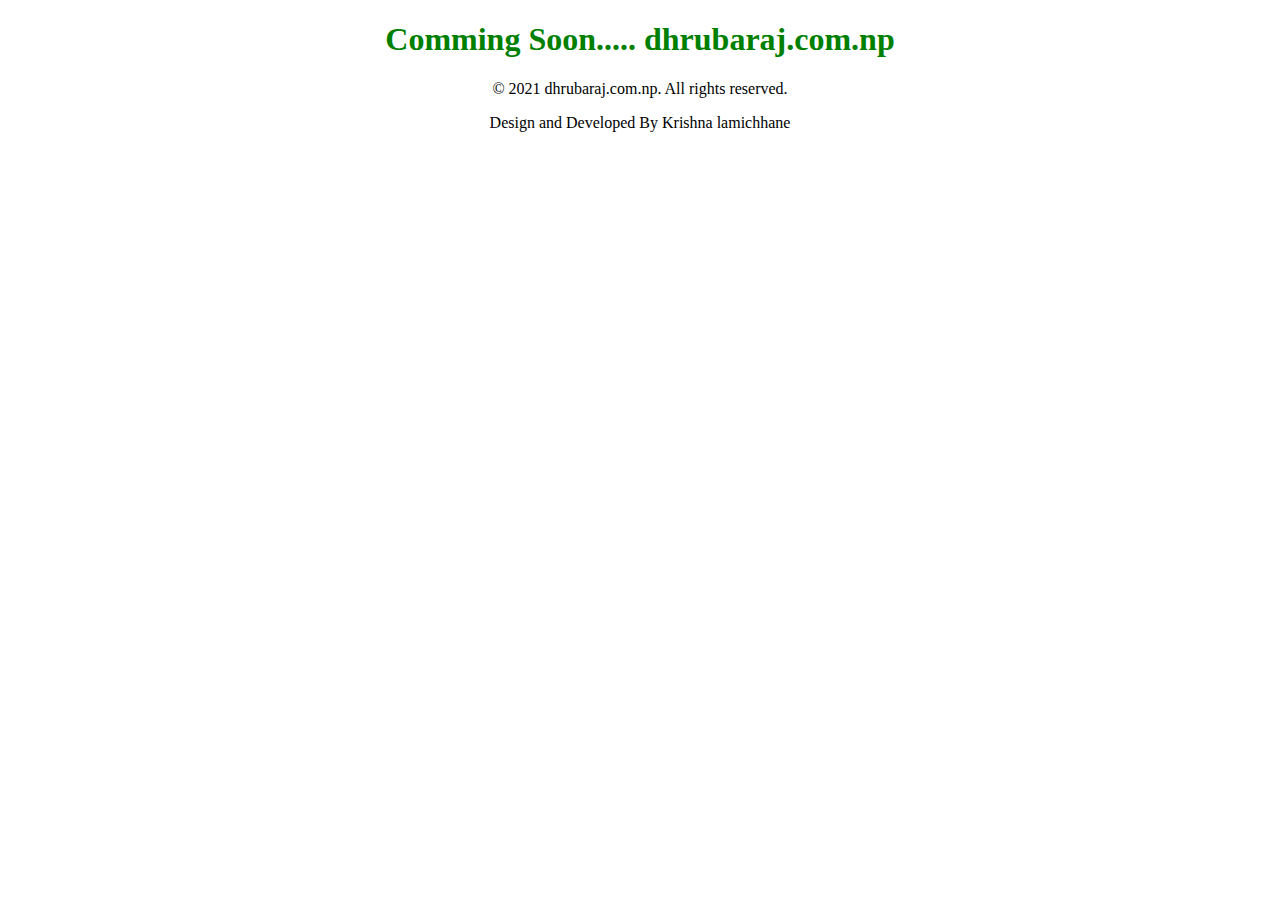
==== index.html @ fbe3afb9 "Add files via upload" ====
<!DOCTYPE html>
<html>
<head>
	<title>dhrubaraj</title>
	<style>
		h1{
			text-align: center;
			color: green;
		}
		#footer {
			text-align: center;
		}

</style>

</head>
<body>
	<h1>
Comming Soon..... dhrubaraj.com.np
</h1>

<div id="footer">
		<div>
			
			<p>
				&copy; 2021 dhrubaraj.com.np. All rights reserved.
			</p>
			<span>Design and Developed By Krishna lamichhane</span>
		</div>
</body>
</html>
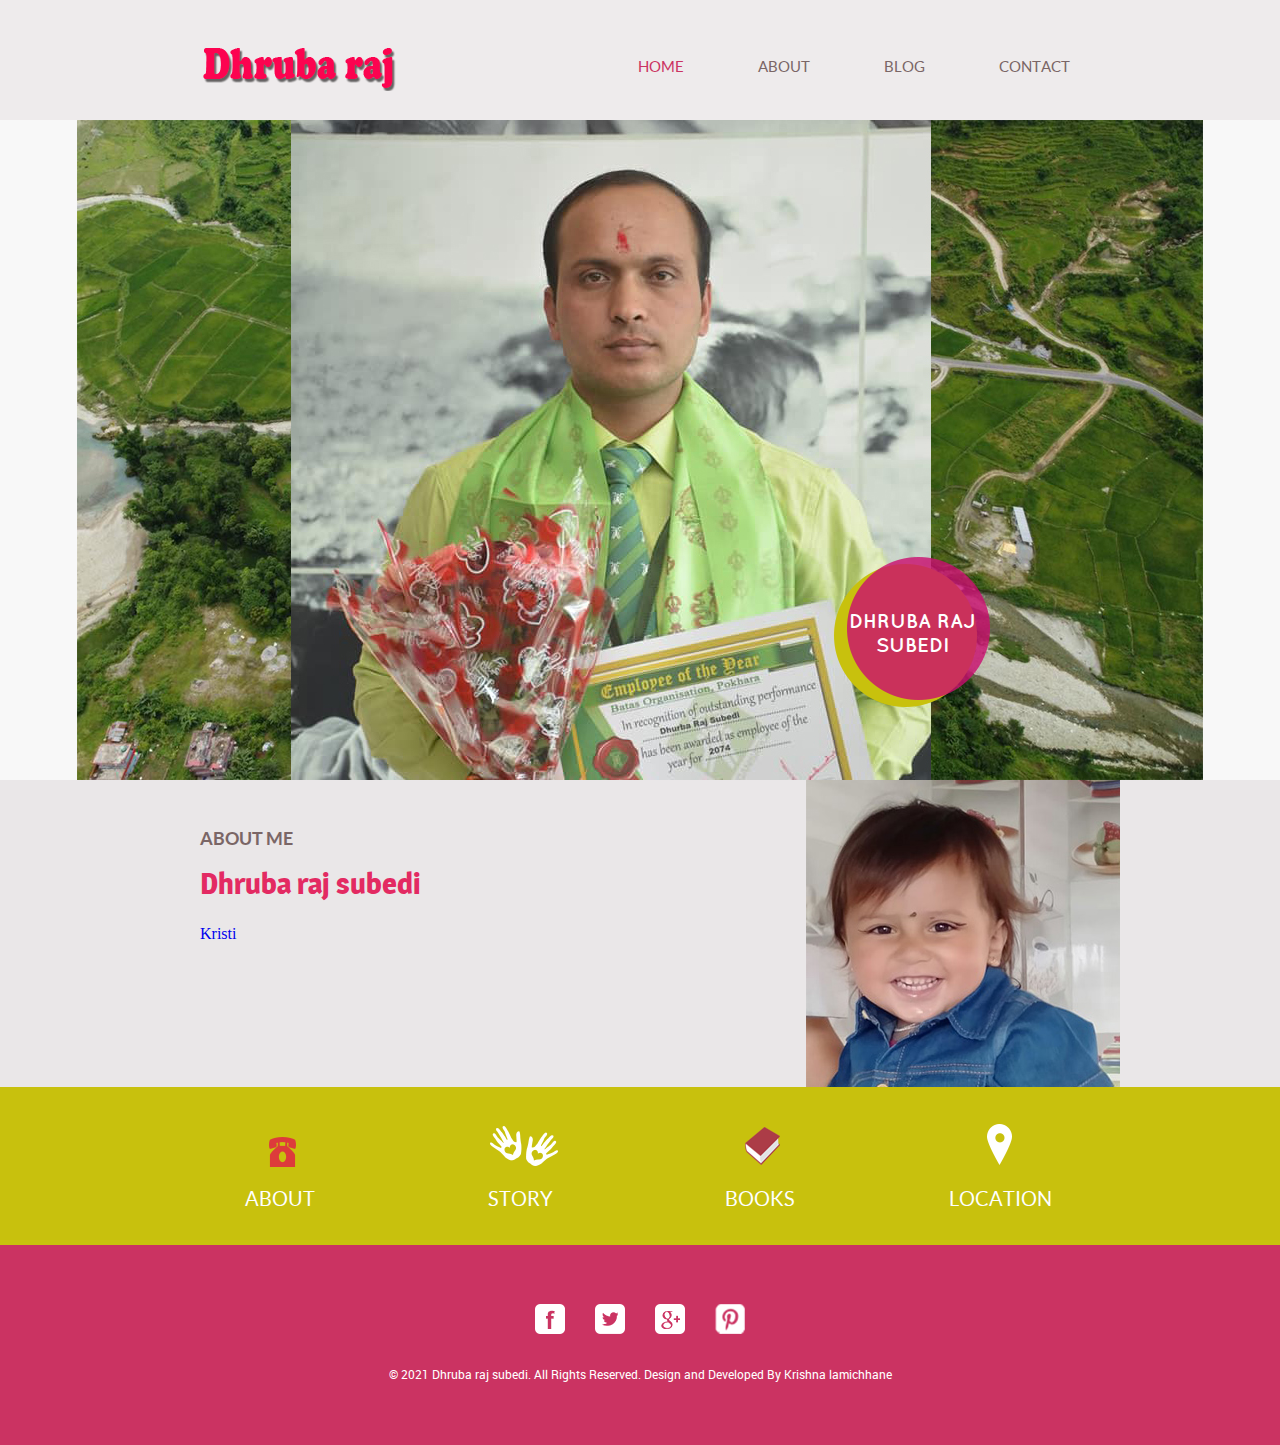
==== commit 52609d44: "Add files via upload" ====
--- a/index.html
+++ b/index.html
@@ -1,31 +1,96 @@
-<!DOCTYPE html>
-<html>
-<head>
-	<title>dhrubaraj</title>
-	<style>
-		h1{
-			text-align: center;
-			color: green;
-		}
-		#footer {
-			text-align: center;
-		}
-
-</style>
-
-</head>
-<body>
-	<h1>
-Comming Soon..... dhrubaraj.com.np
-</h1>
-
-<div id="footer">
-		<div>
-			
-			<p>
-				&copy; 2021 dhrubaraj.com.np. All rights reserved.
-			</p>
-			<span>Design and Developed By Krishna lamichhane</span>
-		</div>
-</body>
-</html>+<!doctype html>
+<!-- Website template by freewebsitetemplates.com -->
+<html>
+<head>
+	<meta charset="UTF-8">
+	<meta name="viewport" content="width=device-width, initial-scale=1.0">
+	<title>Dhruba raj subedi</title>
+	<link rel="stylesheet" href="css/style.css" type="text/css">
+	<link rel="stylesheet" type="text/css" href="css/mobile.css">
+	<script src="js/mobile.js" type="text/javascript"></script>
+</head>
+<body>
+	<div id="page">
+		<div id="header">
+			<div>
+				<a href="index.html" class="logo"><img src="images/logo.png" alt=""></a>
+				<ul id="navigation">
+					<li class="selected">
+						<a href="index.html">Home</a>
+					</li>
+					<li class="menu">
+						<a href="about.html">About</a>
+						<ul class="primary">
+							<li>
+								<a href="product.html">Gallary</a>
+							</li>
+						</ul>
+					</li>
+					<li class="menu">
+						<a href="blog.html">Blog</a>
+						<ul class="secondary">
+							<li>
+								<a href="singlepost.html">post</a>
+							</li>
+						</ul>
+					</li>
+					<li>
+						<a href="contact.html">Contact</a>
+					</li>
+				</ul>
+			</div>
+		</div>
+		<div id="body" class="home">
+			<div class="header">
+				<img src="images/bg-home.jpg" alt="">
+				<div>
+					<a href="product.html">Dhruba raj subedi</a>
+				</div>
+			</div>
+			<div class="body">
+				<div>
+					<div>
+						<h1>About me</h1>
+						<h2>Dhruba raj subedi</h2>
+						<a href="https://www.google.com/maps/place/Kristi+Nachnechaur,+Nepal/@28.1634767,83.9147431,13z/data=!3m1!4b1!4m5!3m4!1s0x3995bfe1a683fd61:0x129f32838264bf6!8m2!3d28.160145!4d83.9479655?hl=en&authuser=0">Kristi</a>
+					</div>
+					<img src="images/yogurt.jpg" alt="">
+				</div>
+			</div>
+			<div class="footer">
+				<div>
+					<ul>
+						<li>
+							<a href="" class="product"></a>
+							<h1>About</h1>
+						</li>
+						<li>
+							<a href="" class="about"></a>
+							<h1>STORY</h1>
+						</li>
+						<li>
+							<a href="" class="flavor"></a>
+							<h1>Books</h1>
+						</li>
+						<li>
+							<a href="" class="contact"></a>
+							<h1>LOCATION</h1>
+						</li>
+					</ul>
+				</div>
+			</div>
+		</div>
+		<div id="footer">
+			<div>
+				<div class="connect">
+					<a href="https://www.facebook.com/dhurbaraj.subedi.96" class="facebook">facebook</a>
+					<a href="#" class="twitter">twitter</a>
+					<a href="#" class="googleplus">googleplus</a>
+					<a href="#" class="pinterest">pinterest</a>
+				</div>
+				<p>&copy; 2021 Dhruba raj subedi. All Rights Reserved. Design and Developed By Krishna lamichhane</p>
+			</div>
+		</div>
+	</div>
+</body>
+</html>
--- a/css/style.css
+++ b/css/style.css
@@ -0,0 +1,1076 @@
+/* Website template by freewebsitetemplates.com */
+body {
+	margin: 0;
+	padding: 0;
+	position: relative;
+	width: auto;
+}
+body #page {
+	margin: 0;
+	overflow: hidden;
+	padding: 0;
+	width: auto;
+}
+a {
+	text-decoration: none;
+	outline: none;
+}
+a:active {
+	background: none;
+}
+img {
+	border: none;
+}
+/*-------------------------------------------FONTS---------------------------------------------*/
+@font-face {
+	font-family: 'roboto-regular-webfont';
+	src: url('../fonts/roboto-regular-webfont.eot');
+	src: url('../fonts/roboto-regular-webfont.woff') format('woff'), url('../fonts/roboto-regular-webfont.ttf') format('truetype'), url('../fonts/roboto-regular-webfont.svg') format('svg');
+}
+@font-face {
+	font-family: 'quicksand-bold-webfont';
+	src: url('../fonts/quicksand-bold-webfont.eot');
+	src: url('../fonts/quicksand-bold-webfont.woff') format('woff'), url('../fonts/quicksand-bold-webfont.ttf') format('truetype'), url('../fonts/quicksand-bold-webfont.svg') format('svg');
+}
+@font-face {
+	font-family: 'magra-bold-webfont';
+	src: url('../fonts/magra-bold-webfont.eot');
+	src: url('../fonts/magra-bold-webfont.woff') format('woff'), url('../fonts/magra-bold-webfont.ttf') format('truetype'), url('../fonts/magra-bold-webfont.svg') format('svg');
+}
+@font-face {
+	font-family: 'lato-regular-webfont';
+	src: url('../fonts/lato-regular-webfont.eot');
+	src: url('../fonts/lato-regular-webfont.woff') format('woff'), url('../fonts/lato-regular-webfont.ttf') format('truetype'), url('../fonts/lato-regular-webfont.svg') format('svg');
+}
+@font-face {
+	font-family: 'lato-bold-webfont';
+	src: url('../fonts/lato-bold-webfont.eot');
+	src: url('../fonts/lato-bold-webfont.woff') format('woff'), url('../fonts/lato-bold-webfont.ttf') format('truetype'), url('../fonts/lato-bold-webfont.svg') format('svg');
+}
+/*----------------------------------------header-styles---------------------------------------*/
+#header {
+	background-color: #eeebec;
+	margin: 0;
+	padding: 0;
+	position: relative;
+	width: 100%;
+}
+#header div {
+	margin: 0 auto;
+	max-width: 940px;
+	overflow: hidden;
+	padding: 41px 10px 27px;
+}
+#header div a.logo {
+	float: left;
+	margin: 0 0 0 29px;
+	padding: 0;
+	width: auto;
+}
+#header div a.logo img {
+	display: block;
+	margin: 0;
+	padding: 0;
+	width: auto;
+}
+#header div ul {
+	display: inline-block;
+	float: right;
+	list-style: none outside none;
+	margin: 0 auto;
+	padding: 17px 0 0;
+	text-align: center;
+	width: 513px;
+}
+#header div ul li {
+	display: inline-block;
+	*float: left; /* Needed for IE7 and old versions */
+	margin: 0 35px;
+	padding: 0;
+	position: relative;
+	width: auto;
+}
+#header div ul li a {
+	color: #7a6666;
+	font-family: lato-regular-webfont;
+	font-size: 15px;
+	font-weight: normal;
+	line-height: 15px;
+	margin: 0;
+	padding: 0;
+	text-align: center;
+	text-transform: uppercase;
+}
+#header div ul li.selected a, #header div ul li.selected a:hover {
+	color: #cb3362;
+}
+#header div ul li a:hover, #header div ul li.menu:hover ul li a {
+	color: #c8c10d;
+}
+#header div ul li ul li a {
+	color: #cb3362;
+	font-family: lato-regular-webfont;
+	font-size: 15px;
+	font-weight: normal;
+	line-height: 15px;
+	margin: 0;
+	padding: 0;
+	text-align: center;
+	text-transform: uppercase;
+}
+#header div ul li.menu {
+	min-height: 35px;
+	z-index: 80;
+}
+#header div ul li.menu ul {
+	display: block;
+	float: none;
+	left: -99999px;
+	margin: 0;
+	padding: 0;
+	position: absolute;
+	top: 24px;
+	width: 106px;
+	z-index: 90;
+}
+#header div ul li.menu:hover ul.primary, #header div ul li.menu ul#selected.primary {
+	left: -30px;
+}
+#header div ul li.menu:hover ul.secondary, #header div ul li.menu ul#selected.secondary {
+	left: -27px;
+}
+#header div ul li.menu ul li {
+	float: none;
+	margin: 0;
+	padding: 0;
+}
+/*----------------------------------------body-home-styles---------------------------------------*/
+#body.home {
+	margin: 0;
+	overflow: hidden;
+	padding: 0;
+	position: relative;
+	width: 100%;
+}
+#body.home div.header {
+	background-color: #f8f8f8;
+	margin: 0;
+	max-width: none;
+	overflow: hidden;
+	padding: 0;
+	width: 100%;
+}
+#body.home div.header img {
+	display: block;
+	left: 50%;
+	margin: 0 auto 0 -563px;
+	padding: 0;
+	position: absolute;
+	width: 1126px;
+}
+#body.home div.header div {
+	margin: 0 auto;
+	max-width: 960px;
+	min-height: 660px;
+	padding: 0;
+	position: relative;
+}
+#body.home div.header div a {
+	background: url(../images/icons.png) no-repeat 0 -128px;
+	color: #FFFFFF;
+	display: block;
+	font-family: quicksand-bold-webfont;
+	font-size: 20px;
+	font-weight: normal;
+	height: 99px;
+	line-height: 24px;
+	margin: 0;
+	padding: 52px 0 0;
+	position: absolute;
+	right: 130px;
+	text-align: center;
+	text-transform: uppercase;
+	top: 437px;
+	width: 156px;
+	z-index: 90;
+}
+#body.home div.body {
+	background-color: #eae7e8;
+	margin: 0;
+	max-width: none;
+	padding: 0;
+	width: 100%;
+}
+#body.home div.body div {
+	margin: 0 auto;
+	max-width: 960px;
+	overflow: hidden;
+	padding: 0;
+}
+#body.home div.body div div {
+	float: left;
+	margin: 0;
+	padding: 0 0 0 40px;
+	width: 560px;
+}
+#body.home div.body div img {
+	display: block;
+	float: right;
+	left: 0;
+	margin: 0;
+	padding: 0;
+	position: relative;
+	width: auto;
+}
+#body.home div.body div div h1 {
+	color: #7A6666;
+	display: block;
+	font-family: lato-bold-webfont;
+	font-size: 18px;
+	font-weight: normal;
+	line-height: 24px;
+	margin: 0;
+	padding: 47px 0 18px;
+	text-align: left;
+	text-transform: uppercase;
+	width: 560px;
+}
+#body.home div.body div div h2 {
+	color: #E32A62;
+	display: block;
+	font-family: magra-bold-webfont;
+	font-size: 30px;
+	font-weight: normal;
+	line-height: 30px;
+	margin: 0;
+	padding: 0 0 26px;
+	text-align: left;
+	text-transform: none;
+	width: 560px;
+}
+#body.home div.body div div p {
+	color: #7a6666;
+	display: block;
+	font-family: roboto-regular-webfont;
+	font-size: 14px;
+	font-weight: normal;
+	line-height: 24px;
+	margin: 0;
+	padding: 0;
+	text-align: left;
+	width: 560px;
+}
+#body.home div.body div div p a {
+	color: #7a6666;
+	display: block;
+	font-family: roboto-regular-webfont;
+	font-size: 14px;
+	font-weight: normal;
+	line-height: 24px;
+	margin: 0;
+	padding: 0;
+	text-decoration: underline;
+}
+#body.home div.body div div p a:hover {
+	color: #c8c10d;
+}
+#body.home div.footer {
+	background-color: #c8c10d;
+	margin: 0;
+	max-width: none;
+	padding: 0;
+	width: 100%;
+}
+#body.home div.footer div {
+	margin: 0 auto;
+	max-width: 960px;
+	padding: 0;
+}
+#body.home div.footer div ul {
+	display: inline-block;
+	list-style: none outside none;
+	margin: 0;
+	padding: 36px 0 32px;
+	width: 100%;
+}
+#body.home div.footer div ul li {
+	float: left;
+	margin: 0 10px;
+	padding: 0;
+	width: 220px;
+}
+#body.home div.footer div ul li a {
+	background: url(../images/icons.png) no-repeat;
+	display: block;
+	height: 44px;
+	margin: 0 auto 22px;
+	padding: 0;
+	width: 80px;
+}
+#body.home div.footer div ul li a.product {
+	background-position: 0 -372px;
+}
+#body.home div.footer div ul li a.about {
+	background-position: 0 -418px;
+}
+#body.home div.footer div ul li a.flavor {
+	background-position: 0 -280px;
+}
+#body.home div.footer div ul li a.contact {
+	float: none;
+	background-position: 0 -326px;
+}
+#body.home div.footer div ul li h1 {
+	color: #ffffff;
+	font-family: lato-regular-webfont;
+	font-size: 20px;
+	font-weight: normal;
+	line-height: 20px;
+	margin: 0;
+	padding: 0;
+	text-align: center;
+	text-transform: uppercase;
+}
+/*----------------------------------------body-styles---------------------------------------*/
+#body {
+	margin: 0;
+	overflow: hidden;
+	padding: 0;
+	position: relative;
+	width: 100%;
+}
+#body div.header {
+	background-color: #c8c10d;
+	margin: 0 auto;
+	max-width: none;
+	overflow: hidden;
+	padding: 0;
+}
+#body div.header div {
+	margin: 0 auto;
+	max-width: 960px;
+	padding: 0;
+}
+#body div.header div h1 {
+	color: #FFFFFF;
+	font-family: lato-regular-webfont;
+	font-size: 30px;
+	font-weight: normal;
+	line-height: 30px;
+	margin: 0;
+	padding: 28px 0 23px;
+	text-align: center;
+	text-transform: uppercase;
+}
+#body div.body {
+	background-color: #ebebed;
+	margin: 0;
+	max-width: none;
+	min-height: 249px;
+	overflow: hidden;
+	padding: 0;
+	width: 100%;
+}
+#body div.body img {
+	display: block;
+	left: 50%;
+	margin: 0 auto 0 -507px;
+	padding: 0;
+	position: absolute;
+	width: 1014px;
+}
+#body div.footer {
+	margin: 0 auto;
+	max-width: 960px;
+	overflow: hidden;
+	padding: 40px 0 110px;
+}
+#body div.footer div.sidebar {
+	background-color: #EFEDEE;
+	float: left;
+	margin: 0 10px 0 40px;
+	padding: 36px 0 34px;
+	width: 280px;
+}
+#body div.footer div.article {
+	float: left;
+	margin: 0;
+	padding: 0 0 0 30px;
+	width: 560px;
+}
+#body div.footer div.sidebar h1 {
+	display: block;
+	line-height: 48px;
+	margin: 0 auto;
+	padding: 0 0 50px;
+	text-align: center;
+	width: 193px;
+}
+#body div.footer div.sidebar p {
+	display: block;
+	line-height: 48px;
+	margin: 0 auto;
+	text-align: center;
+	width: 169px;
+}
+#body div.footer div h1 {
+	color: #CB3362;
+	font-family: lato-regular-webfont;
+	font-size: 24px;
+	font-weight: normal;
+	line-height: 24px;
+	margin: 0;
+	padding: 0 0 27px;
+	text-align: left;
+	text-transform: uppercase;
+}
+#body div.footer div p, #body div.footer div span {
+	color: #7A6666;
+	font-family: roboto-regular-webfont;
+	font-size: 14px;
+	font-weight: normal;
+	line-height: 24px;
+	margin: 0;
+	padding: 0 0 24px;
+	text-align: left;
+}
+#body div.footer div span {
+	display: block;
+	margin: 0;
+	padding: 0;
+}
+#body div.footer div p a {
+	color: #7a6666;
+	font-family: roboto-regular-webfont;
+	font-size: 14px;
+	font-weight: normal;
+	line-height: 24px;
+	margin: 0;
+	padding: 0;
+	text-decoration: underline;
+}
+#body div.footer div p a:hover, #body div ul li p a:hover, #body div.blog .featured ul li div p a:hover, #body div.blog .sidebar p a:hover, #body div.blog .featured p a:hover, #body.contact div.body div div p a:hover {
+	color: #c8c10d;
+}
+#body div {
+	margin: 0 auto;
+	max-width: 960px;
+	padding: 7px 0 57px;
+}
+#body div ul {
+	display: inline-block;
+	list-style: none outside none;
+	margin: 0;
+	overflow: hidden;
+	padding: 0 0 22px;
+	width: 100%;
+}
+#body div ul li {
+	float: left;
+	margin: 0 10px;
+	padding: 0;
+	width: 220px;
+}
+#body div ul li h1 {
+	color: #E32A62;
+	font-family: magra-bold-webfont;
+	font-size: 28px;
+	font-weight: normal;
+	line-height: 28px;
+	margin: 0;
+	padding: 87px 0 27px 30px;
+	text-align: left;
+	text-transform: capitalize;
+}
+#body div ul li p {
+	color: #7A6666;
+	font-family: roboto-regular-webfont;
+	font-size: 14px;
+	font-weight: normal;
+	line-height: 24px;
+	margin: 0;
+	padding: 0 0 0 30px;
+	text-align: left;
+	width: 190px;
+}
+#body div ul li p a {
+	color: #7a6666;
+	font-family: roboto-regular-webfont;
+	font-size: 14px;
+	font-weight: normal;
+	line-height: 24px;
+	margin: 0;
+	padding: 0;
+	text-decoration: underline;
+}
+#body div ul li img {
+	display: block;
+	margin: 0 auto 15px;
+	padding: 0;
+	width: auto;
+}
+#body div ul li h2 {
+	color: #e32a62;
+	font-family: lato-regular-webfont;
+	font-size: 20px;
+	font-weight: normal;
+	line-height: 24px;
+	margin: 0;
+	padding: 0;
+	text-align: center;
+	text-transform: uppercase;
+}
+#body div.blog {
+	margin: 0 auto;
+	max-width: 960px;
+	overflow: hidden;
+	padding: 98px 0 146px;
+}
+#body div.singlepost {
+	margin: 0 auto;
+	max-width: 960px;
+	overflow: hidden;
+	padding: 98px 0 99px;
+}
+#body div.blog .featured {
+	float: left;
+	margin: 0 10px;
+	padding: 0;
+	width: 620px;
+}
+#body div.singlepost .featured {
+	float: left;
+	margin: 0 10px;
+	padding: 0;
+	width: 620px;
+}
+#body div.blog .featured ul {
+	display: inline-block;
+	list-style: none;
+	margin: 0;
+	overflow: hidden;
+	padding: 0;
+	width: 100%;
+}
+#body div.blog .featured ul li:first-child {
+	margin: 0 0 50px 0;
+}
+#body div.blog .featured ul li {
+	background: url(../images/bg-border.gif) no-repeat bottom center;
+	float: none;
+	margin: 0 0 39px;
+	overflow: hidden;
+	padding: 0;
+	width: auto;
+}
+#body div.blog .featured ul li img {
+	float: left;
+	margin: 2px 0 0;
+	padding: 0 30px;
+	width: auto;
+}
+#body div.blog .featured ul li div {
+	float: left;
+	margin: 0;
+	padding: 0 0 36px 10px;
+	width: 370px;
+}
+#body div.blog .featured ul li div h1 {
+	color: #CB3362;
+	font-family: lato-regular-webfont;
+	font-size: 24px;
+	font-weight: normal;
+	line-height: 24px;
+	margin: 0;
+	padding: 0 0 3px;
+	text-align: left;
+	text-transform: uppercase;
+}
+#body div.blog .featured ul li div span {
+	color: #7A6666;
+	display: block;
+	font-family: roboto-regular-webfont;
+	font-size: 12px;
+	font-weight: normal;
+	line-height: 24px;
+	margin: 0;
+	padding: 0 0 24px;
+	text-align: left;
+	text-transform: none;
+}
+#body div.blog .featured ul li div p {
+	color: #7a6666;
+	font-family: roboto-regular-webfont;
+	font-size: 14px;
+	font-weight: normal;
+	line-height: 24px;
+	margin: 0;
+	padding: 0 0 39px 0;
+	text-align: left;
+	width: 100%;
+}
+#body div.blog .featured ul li div p a {
+	color: #7a6666;
+	font-family: roboto-regular-webfont;
+	font-size: 14px;
+	font-weight: normal;
+	line-height: 24px;
+	margin: 0;
+	padding: 0;
+	text-decoration: underline;
+}
+#body div.blog .featured ul li div a.more {
+	border: 2px solid #cbb5bc;
+	color: #a5838e;
+	display: block;
+	font-family: lato-bold-webfont;
+	font-size: 16px;
+	font-weight: normal;
+	height: 36px;
+	line-height: 36px;
+	margin: 0;
+	padding: 0;
+	text-align: center;
+	text-transform: uppercase;
+	width: 156px;
+}
+#body div.blog .featured ul li div a.more:hover {
+	background-color: #c8c10d;
+	border: none;
+	color: #ffffff;
+	height: 40px;
+	line-height: 40px;
+	width: 160px;
+}
+#body div.blog .featured a.load {
+	border: 2px solid #cbb5bc;
+	color: #a5838e;
+	display: block;
+	font-family: lato-bold-webfont;
+	font-size: 16px;
+	font-weight: normal;
+	height: 36px;
+	line-height: 36px;
+	margin: 0 auto;
+	padding: 0;
+	text-align: center;
+	text-transform: uppercase;
+	width: 156px;
+}
+#body div.blog .featured a.load:hover {
+	background-color: #cb3362;
+	border: none;
+	color: #ffffff;
+	height: 40px;
+	line-height: 40px;
+	width: 160px;
+}
+#body div.blog .sidebar {
+	background-color: #EFEDEE;
+	float: left;
+	margin: 0;
+	padding: 0 0 71px;
+	width: 280px;
+}
+#body div.singlepost .sidebar {
+	background-color: #EFEDEE;
+	float: left;
+	margin: 0;
+	padding: 0 0 71px;
+	width: 280px;
+}
+#body div.blog .sidebar h1, #body div.singlepost .sidebar h1 {
+	color: #CB3362;
+	font-family: magra-bold-webfont;
+	font-size: 30px;
+	font-weight: normal;
+	line-height: 30px;
+	margin: 0;
+	padding: 42px 0 29px;
+	text-align: center;
+	text-transform: capitalize;
+}
+#body div.blog .sidebar img, #body div.singlepost .sidebar img {
+	display: block;
+	margin: 0 auto;
+	padding: 0;
+	width: auto;
+}
+#body div.blog .sidebar h2, #body div.singlepost .sidebar h2 {
+	color: #CB3362;
+	font-family: lato-regular-webfont;
+	font-size: 24px;
+	font-weight: normal;
+	line-height: 24px;
+	margin: 0;
+	padding: 34px 0 3px;
+	text-align: center;
+	text-transform: uppercase;
+}
+#body div.blog .sidebar span, #body div.singlepost .sidebar span {
+	color: #7A6666;
+	display: block;
+	font-family: roboto-regular-webfont;
+	font-size: 12px;
+	font-weight: normal;
+	line-height: 24px;
+	margin: 0;
+	padding: 0 0 24px;
+	text-align: center;
+	text-transform: none;
+}
+#body div.blog .sidebar p, #body div.singlepost .sidebar p {
+	color: #7A6666;
+	display: block;
+	font-family: roboto-regular-webfont;
+	font-size: 14px;
+	font-weight: normal;
+	line-height: 24px;
+	margin: 0 auto;
+	padding: 0 0 64px;
+	text-align: center;
+	text-transform: none;
+	width: 200px;
+}
+#body div.blog .sidebar p a, #body div.singlepost .sidebar p a {
+	color: #7a6666;
+	font-family: roboto-regular-webfont;
+	font-size: 14px;
+	font-weight: normal;
+	line-height: 24px;
+	margin: 0;
+	padding: 0;
+	text-decoration: underline;
+}
+#body div.blog .sidebar a.more, #body div.singlepost .sidebar a.more {
+	border: 2px solid #d3c2c7;
+	color: #a5838e;
+	display: block;
+	font-family: lato-bold-webfont;
+	font-size: 16px;
+	font-weight: normal;
+	height: 36px;
+	line-height: 36px;
+	margin: 0 auto;
+	padding: 0;
+	text-align: center;
+	text-transform: uppercase;
+	width: 156px;
+}
+#body div.blog .sidebar a.more:hover, #body div.singlepost .sidebar a.more:hover {
+	background-color: #c8c10d;
+	border: none;
+	color: #ffffff;
+	height: 40px;
+	line-height: 40px;
+	width: 160px;
+}
+#body div.singlepost .featured img {
+	display: block;
+	margin: 0;
+	padding: 1px 0 0 30px;
+	width: auto;
+}
+#body div.singlepost .featured h1 {
+	color: #CB3362;
+	font-family: lato-regular-webfont;
+	font-size: 24px;
+	font-weight: normal;
+	line-height: 24px;
+	margin: 0;
+	padding: 40px 0 4px 30px;
+	text-align: left;
+	text-transform: uppercase;
+}
+#body div.singlepost .featured span {
+	color: #7A6666;
+	display: block;
+	font-family: Arial;
+	font-size: 12px;
+	font-weight: normal;
+	line-height: 24px;
+	margin: 0;
+	padding: 0 0 23px 30px;
+	text-align: left;
+	text-transform: none;
+}
+#body div.singlepost .featured p {
+	color: #7A6666;
+	font-family: Arial;
+	font-size: 14px;
+	font-weight: normal;
+	line-height: 24px;
+	margin: 0;
+	padding: 0 0 24px 30px;
+	text-align: left;
+}
+#body div.singlepost .featured p a {
+	color: #7a6666;
+	font-family: Arial;
+	font-size: 14px;
+	font-weight: normal;
+	line-height: 24px;
+	margin: 0;
+	padding: 0;
+	text-decoration: underline;
+}
+#body div.singlepost .featured a.load {
+	border: 2px solid #CBB5BC;
+	color: #A5838E;
+	display: block;
+	font-family: lato-bold-webfont;
+	font-size: 16px;
+	font-weight: normal;
+	height: 36px;
+	line-height: 36px;
+	margin: 63px auto 0;
+	padding: 0;
+	text-align: center;
+	text-transform: uppercase;
+	width: 156px;
+}
+#body div.singlepost .featured a.load:hover {
+	background-color: #c8c10d;
+	border: none;
+	color: #ffffff;
+	height: 40px;
+	line-height: 40px;
+	width: 160px;
+}
+#body.contact div.body {
+	background: url(../images/map.jpg) no-repeat center top #b5aaad;
+	margin: 0;
+	max-width: none;
+	padding: 0;
+	width: 100%;
+}
+#body.contact div.body div {
+	margin: 0 auto;
+	max-width: 960px;
+	overflow: hidden;
+	padding: 39px 0 0;
+}
+#body.contact div.body div div {
+	background: url(../images/bg-transparent.png) repeat;
+	margin: 0 auto;
+	overflow: hidden;
+	padding: 30px 0 35px 133px;
+	width: 747px;
+}
+#body.contact div.body div div img {
+	float: left;
+	left: auto;
+	margin: 0 38px 0 0;
+	padding: 0;
+	position: relative;
+	width: auto;
+}
+#body.contact div.body div div h1 {
+	color: #CB3362;
+	float: left;
+	font-family: lato-regular-webfont;
+	font-size: 24px;
+	font-weight: normal;
+	line-height: 24px;
+	margin: 0;
+	padding: 15px 0 4px;
+	text-align: left;
+	text-transform: uppercase;
+	width: 510px;
+}
+#body.contact div.body div div p {
+	color: #7a6666;
+	float: left;
+	font-family: roboto-regular-webfont;
+	font-size: 14px;
+	font-weight: normal;
+	line-height: 24px;
+	margin: 0;
+	padding: 0;
+	text-align: left;
+	width: 510px;
+}
+#body.contact div.body div div p a {
+	color: #7a6666;
+	font-family: roboto-regular-webfont;
+	font-size: 14px;
+	font-weight: normal;
+	line-height: 24px;
+	margin: 0;
+	padding: 0;
+	text-decoration: underline;
+}
+#body div.footer .contact {
+	float: left;
+	margin: 0 10px 0 0;
+	max-width: none;
+	padding: 0 0 61px 40px;
+	width: 590px;
+}
+#body div.footer .contact h1 {
+	color: #CB3362;
+	float: none;
+	font-family: lato-regular-webfont;
+	font-size: 24px;
+	font-weight: normal;
+	line-height: 24px;
+	margin: 0;
+	padding: 0 0 43px;
+	text-align: left;
+	text-transform: uppercase;
+	width: auto;
+}
+#body div.footer .contact form {
+	margin: 0;
+	overflow: hidden;
+	padding: 0;
+	width: 560px;
+}
+#body div.footer .contact form input {
+	background: none;
+	border: 1px solid #B6ADB0;
+	color: #7A6666;
+	display: block;
+	font-family: lato-regular-webfont;
+	font-size: 14px;
+	font-weight: normal;
+	height: 38px;
+	line-height: 38px;
+	margin: 0 0 8px;
+	padding: 0 0 0 10px;
+	text-align: left;
+	width: 548px;
+}
+#body div.footer .contact form textarea {
+	background: none;
+	border: 1px solid #B6ADB0;
+	color: #7A6666;
+	display: block;
+	font-family: lato-regular-webfont;
+	font-size: 14px;
+	font-weight: normal;
+	height: 270px;
+	line-height: 24px;
+	margin: 0 0 9px;
+	overflow: auto;
+	padding: 7px 0 0 10px;
+	resize: none;
+	text-align: left;
+	width: 548px;
+}
+#body div.footer .contact form input#submit {
+	background: none;
+	border: 2px solid #c5abb4;
+	color: #a5838e;
+	cursor: pointer;
+	display: block;
+	font-family: lato-bold-webfont;
+	font-size: 16px;
+	font-weight: normal;
+	height: 40px;
+	line-height: 36px;
+	margin: 0;
+	padding: 0;
+	text-align: center;
+	text-transform: uppercase;
+	width: 141px;
+}
+#body div.footer .contact form input#submit:hover {
+	background-color: #c8c10d;
+	border: none;
+	height: 40px;
+	width: 141px;
+}
+#body div.footer .section {
+	background-color: #EFEDEE;
+	float: left;
+	margin: 0;
+	max-width: none;
+	padding: 0 0 35px;
+	width: 280px;
+}
+#body div.footer .section h1 {
+	color: #CB3362;
+	display: block;
+	font-family: lato-regular-webfont;
+	font-size: 24px;
+	font-weight: normal;
+	line-height: 24px;
+	margin: 0 auto;
+	padding: 24px 0 27px;
+	text-align: center;
+	text-transform: uppercase;
+	width: 202px;
+}
+#body div.footer .section p {
+	color: #7A6666;
+	display: block;
+	font-family: roboto-regular-webfont;
+	font-size: 14px;
+	font-weight: normal;
+	line-height: 24px;
+	margin: 0 auto;
+	padding: 0;
+	text-align: center;
+	width: 202px;
+}
+#body div.footer .section p a {
+}
+#body div.footer .section p a:hover {
+}
+/*----------------------------------------footer-styles---------------------------------------*/
+#footer {
+	background-color: #cb3362;
+	margin: 0;
+	padding: 0;
+	width: 100%;
+}
+#footer div {
+	margin: 0 auto;
+	max-width: 960px;
+	overflow: hidden;
+	padding: 59px 0 13px;
+}
+#footer div p {
+	color: #FFFFFF;
+	display: block;
+	font-family: roboto-regular-webfont;
+	font-size: 12px;
+	font-weight: normal;
+	line-height: 15px;
+	margin: 0;
+	padding: 33px 0 50px;
+	text-align: center;
+	text-transform: none
+}
+#footer div .connect {
+	display: block;
+	height: 30px;
+	margin: 0 auto;
+	max-width: none;
+	overflow: hidden;
+	padding: 0;
+	width: 240px;
+}
+#footer div .connect a {
+	background: url(../images/icons.png) no-repeat;
+	display: block;
+	float: left;
+	height: 30px;
+	margin: 0 15px;
+	padding: 0;
+	text-indent: -99999px;
+	width: 30px;
+}
+#footer div .connect a.facebook {
+	background-position: 0 0;
+}
+#footer div .connect a.googleplus {
+	background-position: 0 -32px;
+}
+#footer div .connect a.pinterest {
+	background-position: 0 -64px;
+}
+#footer div .connect a.twitter {
+	background-position: 0 -96px;
+}
--- a/css/mobile.css
+++ b/css/mobile.css
@@ -0,0 +1,366 @@
+/* Website template by freewebsitetemplates.com */
+@media only screen and (min-width : 320px) and (max-width : 568px) {
+	html {
+		-webkit-text-size-adjust: none;
+	}
+	img {
+		max-width: 100%;
+	}
+	body #page {
+		margin: 0;
+		overflow: hidden;
+		padding: 0;
+		width: auto;
+	}
+	#header {
+		width: 100%;
+	}
+	#header div {
+		max-width: none;
+		overflow: hidden;
+		padding: 90px 0 13%;
+		width: 100%;
+	}
+	#header div a.logo {
+		display: block;
+		float: none;
+		height: auto;
+		margin: 0 auto;
+		padding: 0;
+	}
+	#header div a.logo img {
+		display: block;
+		margin: 0 auto;
+		padding: 0;
+		width: 50%;
+	}
+	#header span#mobile-navigation {
+		background: transparent url(../images/mobile/mobile-menu.png) no-repeat;
+		display: block;
+		height: 50px;
+		margin: 0;
+		padding: 0 0 0 0;
+		position: absolute;
+		right: 6%;
+		top: 20px;
+		width: 50px;
+		z-index: 999;
+	}
+	#header div > ul#navigation {
+		background-image: none;
+		background: rgba(121, 101, 102, 0.91);
+		border: 1px solid #f8f8f8;
+		border-radius: 0;
+		display: none;
+		height: auto;
+		padding: 0;
+		position: absolute;
+		right: 6%;
+		top: 70px;
+		width: 88%;
+		z-index: 1000;
+	}
+	#header div > ul#navigation > li {
+		border-left: 0;
+		border-top: 1px solid #f8f8f8;
+		margin: 0;
+		padding: 0;
+		position: relative;
+		text-align: left;
+		width: 100%;
+	}
+	#header div > ul#navigation > li:first-child {
+		border-top: 0;
+	}
+	#header div > ul#navigation > li:hover {
+		background-color: transparent;
+	}
+	#header div ul#navigation li a {
+		color: #f8f8f8;
+		display: block;
+		font-family: Arial;
+		font-size: 1.125em;
+		font-weight: normal;
+		height: 3em;
+		line-height: 3.125em;
+		padding: 0 10px;
+		text-align: left;
+		text-shadow: none;
+		width: auto;
+	}
+	#header .mobile-submenu {
+		background: rgba(121, 101, 102, 0.91) url(../images/mobile/mobile-expand.png) no-repeat center;
+		border-left: 1px solid #f8f8f8;
+		display: inline-block;
+		height: 3.4em;
+		position: absolute;
+		right: 0;
+		top: 0;
+		width: 50px;
+		z-index: 0;
+	}
+	#header div ul#navigation li ul {
+		background: none;
+		border-top: 1px solid #f8f8f8;
+		padding: 0;
+		position: static;
+		right: 0;
+		text-align: left;
+		width: 100%;
+		z-index: 999;
+	}
+	#header div ul#navigation li ul, #header div ul#navigation li:hover ul {
+		display: none;
+	}
+	#header div ul#navigation li {
+		width: 100%;
+		z-index: 40;
+	}
+	#header div ul#navigation li ul li {
+		background: rgba(121, 101, 102, 0.91);
+		border-top: 1px solid #f8f8f8;
+		display: block;
+		margin: 0;
+		padding: 0;
+		text-align: left;
+		width: 100%;
+	}
+	#header div ul#navigation li ul li:first-child {
+		border: none;
+	}
+	#header div ul#navigation li ul li a {
+		background: rgba(121, 101, 103, 0.91);
+		color: #f8f8f8;
+		padding-left: 20px;
+		text-align: left;
+		width: auto;
+	}
+	#header div ul#navigation li:hover a, #header div ul#navigation li.selected a, #header div ul#navigation li:hover ul li a, #header div ul#navigation li:hover ul li a:hover, #header div ul#navigation li ul li.selected a {
+		display: block;
+	}
+	#header div ul#navigation li.selected > a {
+		background: rgba(204, 60, 104, 0.91);
+		color: #f8f8f8;
+	}
+	#body {
+		margin: 0;
+		padding: 0;
+		width: 100%;
+	}
+	#body.home {
+		margin: 0;
+		padding: 0;
+		width: 100%;
+	}
+}
+@media only screen and (max-width : 568px) and (orientation : landscape) {
+	
+}
+	@media only screen and (max-width : 918px) {
+	#body{
+	}
+	#body.home {
+	}
+	#body div.blog, #body div.singlepost {
+		margin: 0;
+		max-width: none;
+		overflow: hidden;
+		padding: 10% 0;
+		width: 100%;
+	}
+	#body.home div.header div {
+		margin: 0 auto;
+		max-width: 960px;
+		min-height: 470px;
+		padding: 0;
+		position: relative;
+	}
+	#body.home div.header img {
+		display: block;
+		height: 21%;
+		left: 0;
+		margin: 0 auto;
+		padding: 0;
+		position: absolute;
+		width: 100%;
+	}
+	#body.home div.header div a {
+		margin: 0 auto;
+		padding: 52px 0 0;
+		position: relative;
+		right: 0;
+		top: 292px;
+	}
+	#body.home div.body div, #body.home div.footer div {
+		margin: 0 auto;
+		max-width: none;
+		width: 90%;
+	}
+	#body.home div.body div div {
+		float: none;
+		margin: 0 auto;
+		padding: 0;
+		width: 90%;
+	}
+	#body.home div.body div div h1, #body.home div.body div div h2, #body.home div.body div div p {
+		width: 100%;
+	}
+	#body.home div.body div img {
+		display: block;
+		float: none;
+		margin: 0 auto;
+		padding: 0;
+		position: inherit;
+		width: 100%;
+	}
+	#body.home div.footer div ul li {
+		float: none;
+		margin: 0;
+		padding: 0 0 8%;
+		width: 100%;
+	}
+	#body.home div.footer div ul li a.contact {
+		float: none;
+	}
+	#body div.body {
+		min-height: 280px;
+	}
+	#body div.body img {
+		display: block;
+		height: 15%;
+		left: 0;
+		margin: 0 auto;
+		padding: 0;
+		position: absolute;
+		width: 100%;
+	}
+	#body div.footer {
+		margin: 0;
+		max-width: none;
+		overflow: hidden;
+		padding: 0 0 0;
+		width: 100%;
+	}
+	#body div.footer div.sidebar {
+		float: none;
+		margin: 10% auto 0;
+		padding: 36px 0 34px;
+		width: 90%;
+	}
+	#body div.footer div.article {
+		float: none;
+		margin: 0 auto;
+		padding: 8% 0 0 0;
+		width: 90%;
+	}
+	#body div ul {
+		padding: 10% 0;
+		width: 100%;
+	}
+	#body div ul li {
+		float: none;
+		margin: 0 auto;
+		padding: 0;
+		width: 90%;
+	}
+	#body div ul li h1, #body div ul li p {
+		margin: 0;
+		padding: 0;
+		width: 100%;
+	}
+	#body div.blog .featured {
+		float: none;
+		margin: 0;
+		padding: 0;
+		width: 100%;
+	}
+	#body div.blog .sidebar {
+		background-color: #EFEDEE;
+		float: none;
+		margin: 0;
+		padding: 0 0 71px;
+		width: 100%;
+	}
+	#body div.blog .featured ul li:first-child {
+		margin: 10% auto;
+	}
+	#body div.blog .featured ul li {
+		background: none;
+		margin: 10% auto;
+		width: 90%;
+	}
+	#body div.blog .featured ul li img {
+		float: none;
+		margin: 5% auto;
+	}
+	#body div.blog .featured ul li div {
+		float: none;
+		margin: 0;
+		padding: 0;
+		width: 100%;
+	}
+	#body div.singlepost .featured img, #body div.singlepost .featured h1, #body div.singlepost .featured span, #body div.singlepost .featured p {
+		padding: 4% 0;
+	}
+	#body div.blog .featured a.load, #body div.singlepost .featured a.load {
+		display: none;
+	}
+	#body div.blog .sidebar, #body div.singlepost .featured,  #body div.singlepost .sidebar {
+		float: none;
+		margin: 0 auto;
+		padding: 0 0 35px;
+		width: 90%;
+	}
+	#body.contact div.body div{
+		padding: 4% 0;
+		max-width: none;
+		width: 100%;
+	}
+	#body.contact div.body div div{
+		padding: 5% 0;
+		width: 90%;
+	}
+	#body.contact div.body div div img{
+		float: none;
+		margin: 0 auto;
+	}
+	#body.contact div.body div div h1, #body.contact div.body div div p{
+		padding: 0 0 0 4%;
+		width: 96%;
+	}
+	#footer div {
+		margin: 0 auto;
+		width: 90%;
+	}
+	#body div.footer .contact {
+		float: none;
+		margin: 0 auto;
+		max-width: none;
+		padding: 4% 0;
+		width: 90%;
+	}
+	#body div.footer .contact form {
+		margin: 0;
+		overflow: hidden;
+		padding: 0;
+		width: 100%;
+	}
+	#body div.footer .contact form input, #body div.footer .contact form textarea {
+		-webkit-appearance: none;
+		border-radius: 0;
+		margin: 0 auto 8px;
+		width: 90%;
+	}
+	#body div.footer .contact form input#submit {
+		-webkit-appearance: none;
+		margin: 0 0 0 2%;
+	}
+	#body div.footer .section {
+		background-color: #EFEDEE;
+		float: none;
+		margin: 0 auto 5%;
+		max-width: none;
+		padding: 0 0 35px;
+		width: 90%;
+	}
+}
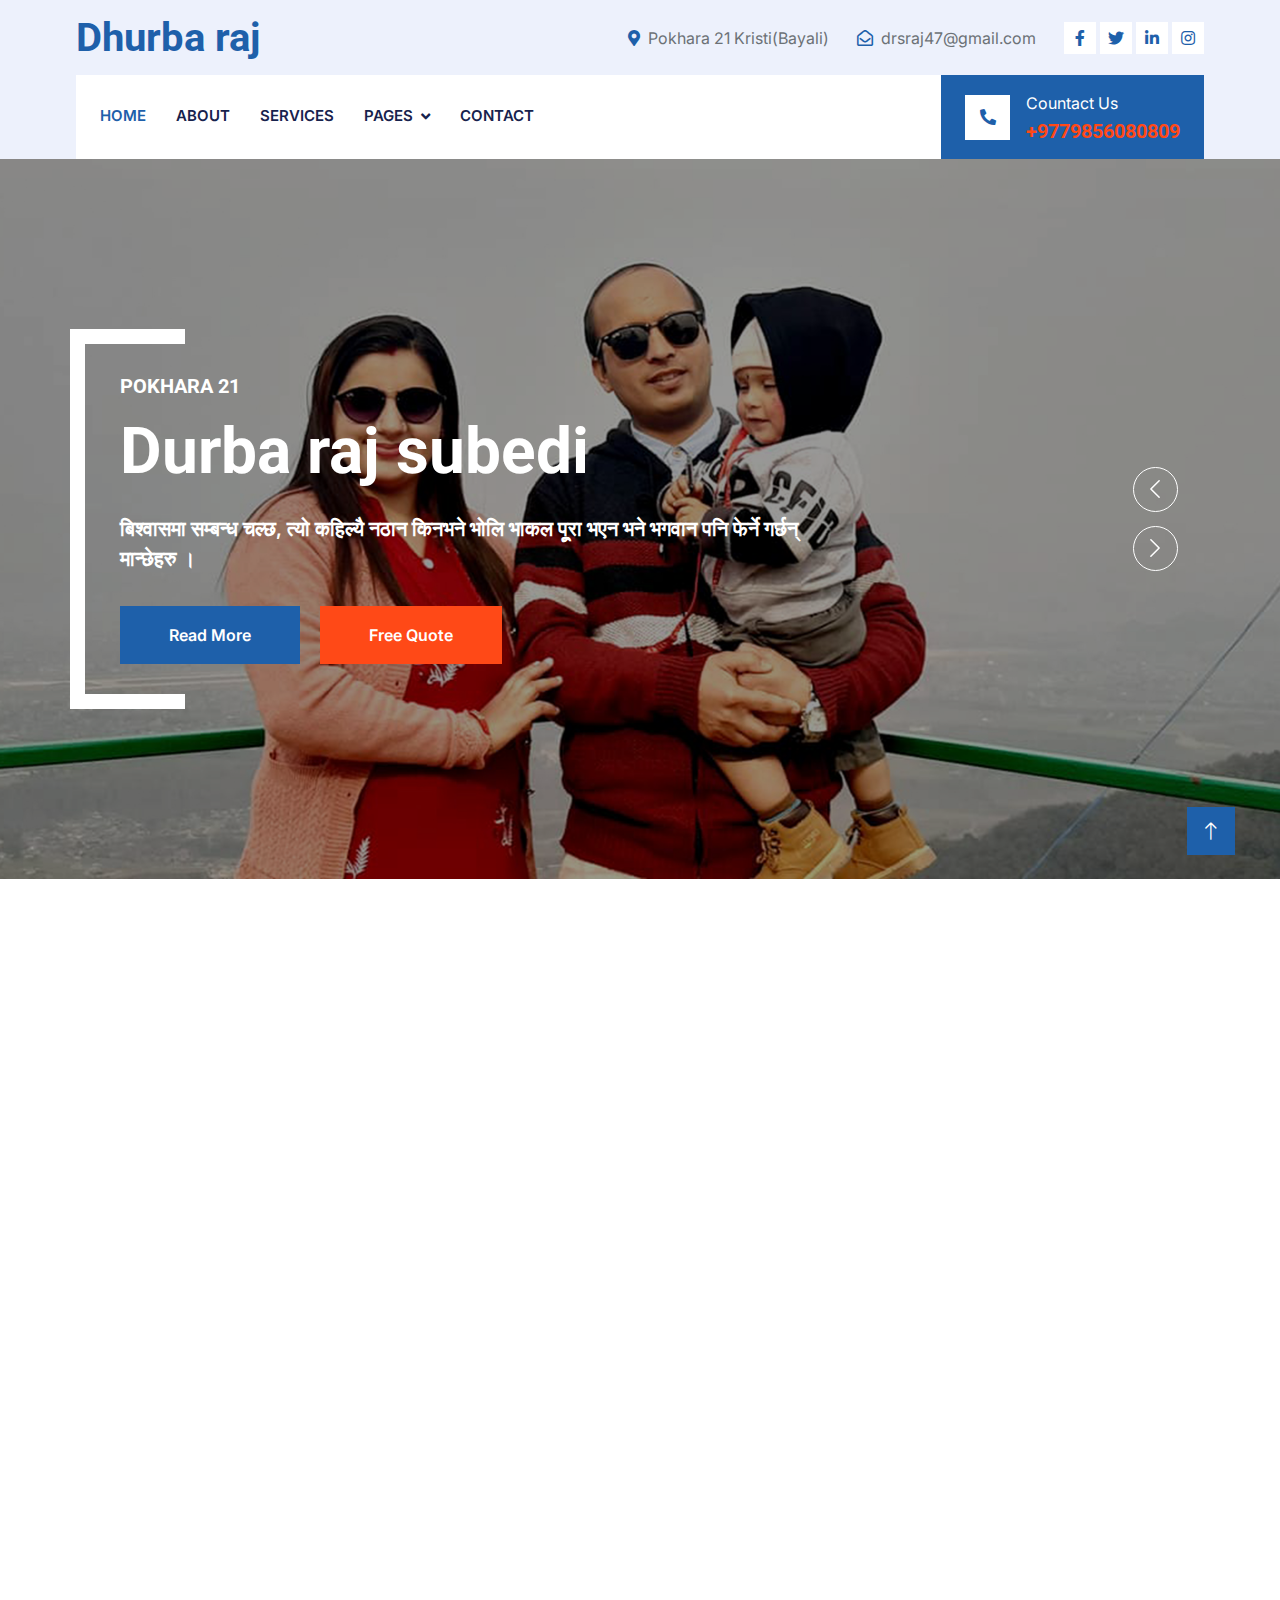
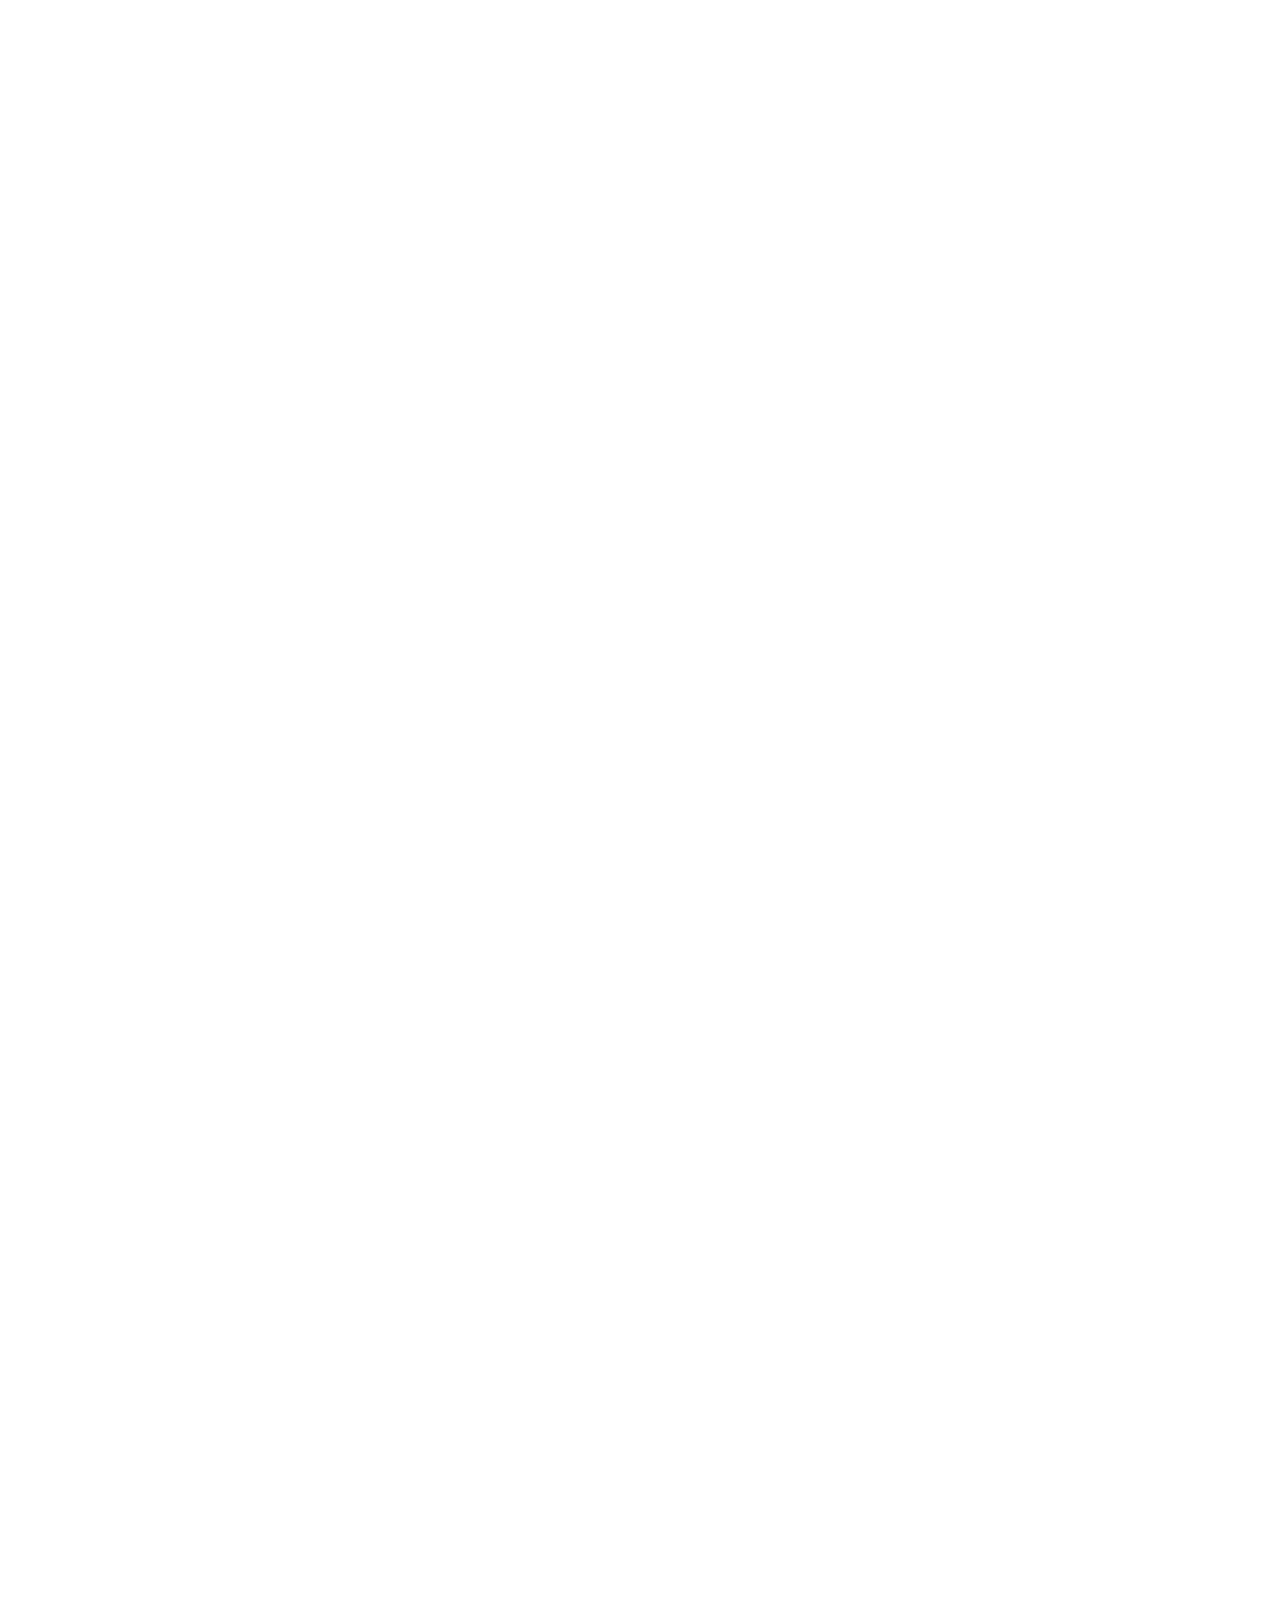
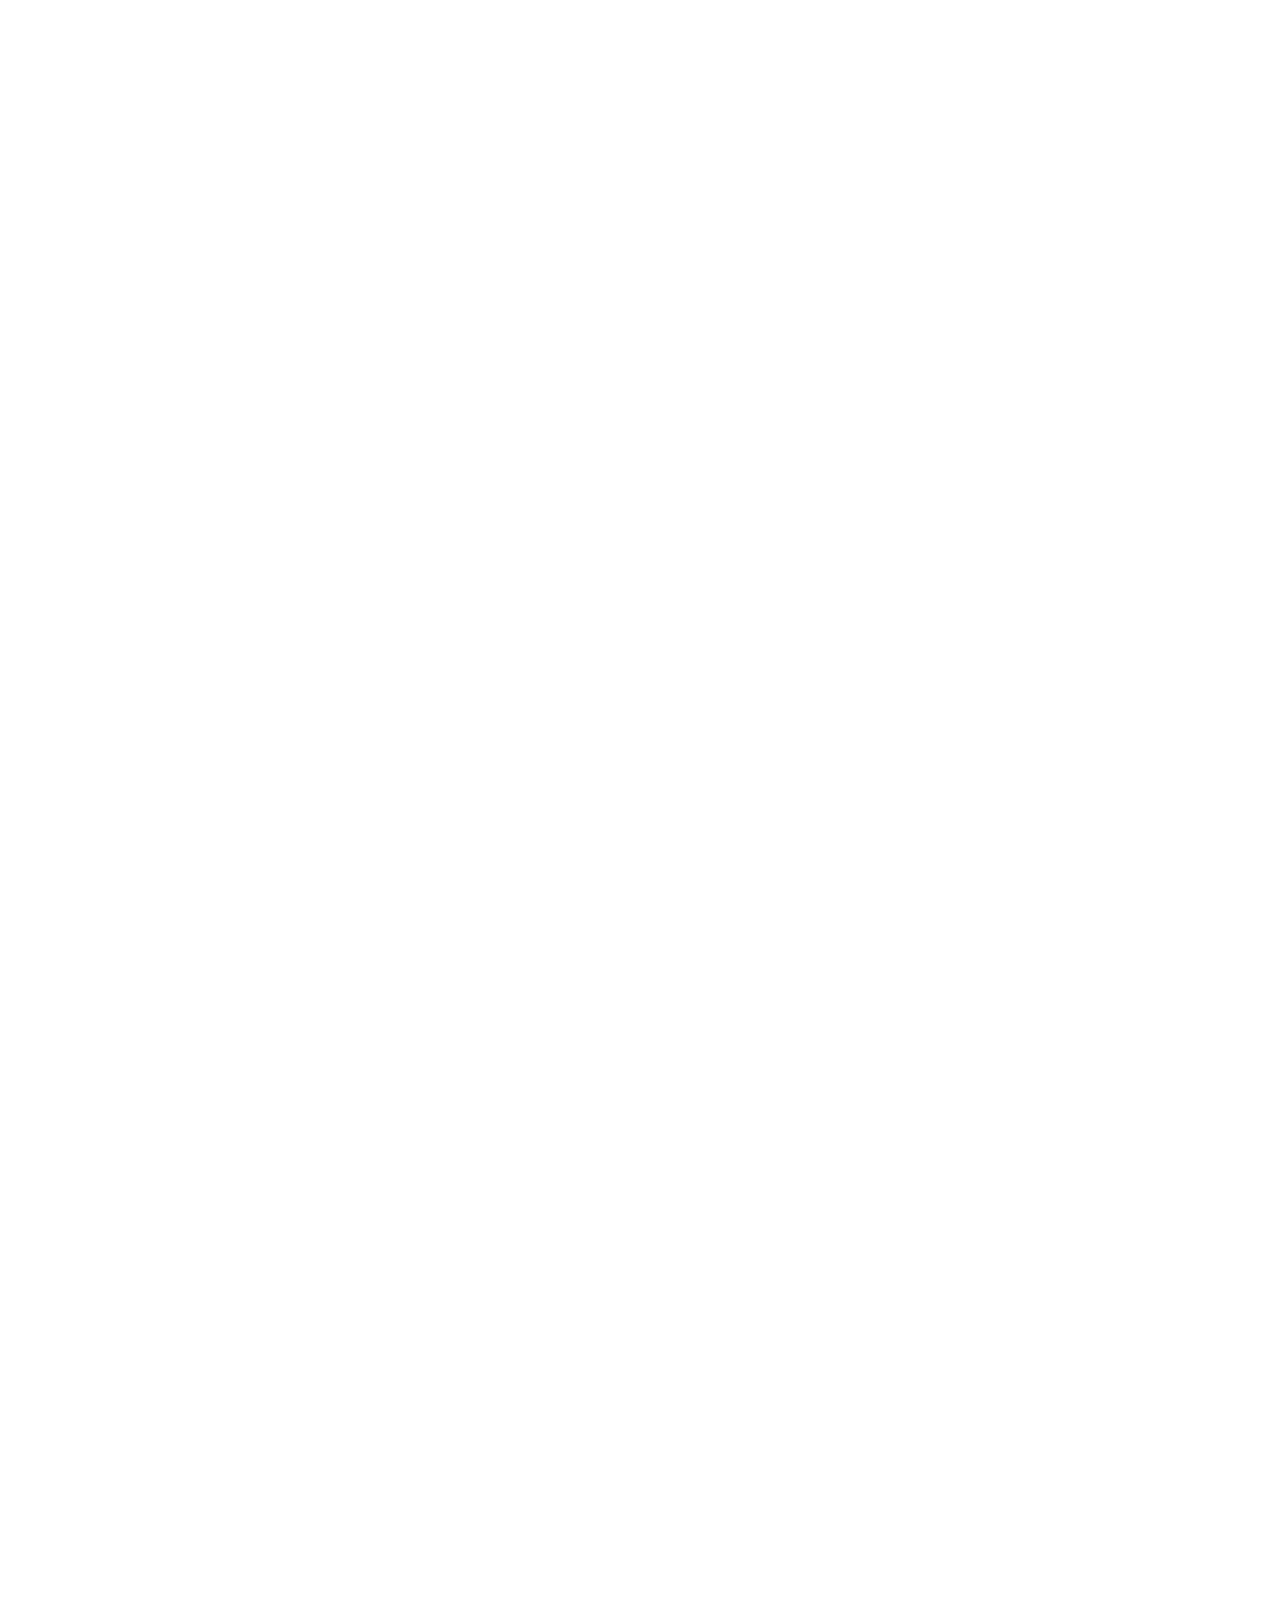
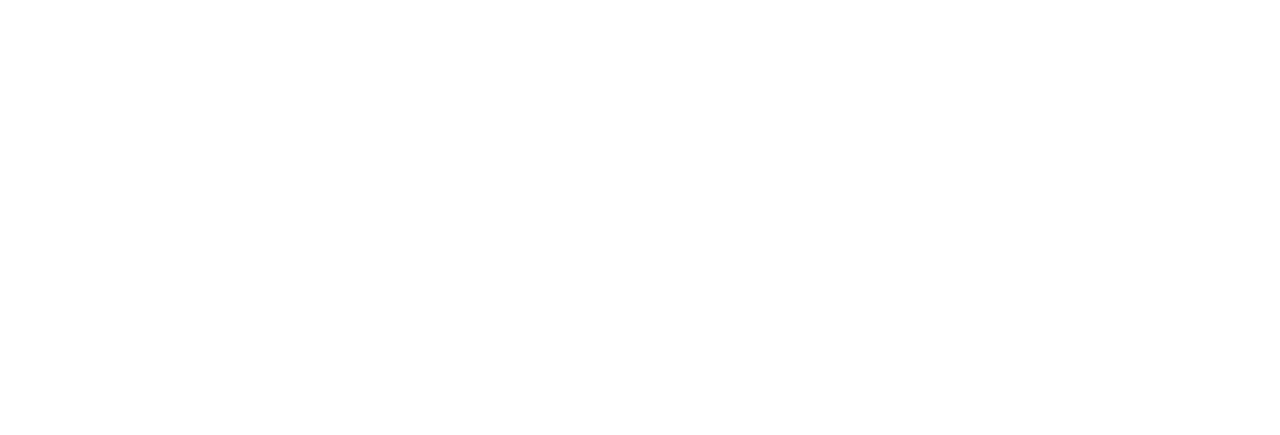
==== commit d40a45a8: "Add files via upload" ====
--- a/index.html
+++ b/index.html
@@ -1,96 +1,702 @@
-<!doctype html>
-<!-- Website template by freewebsitetemplates.com -->
-<html>
-<head>
-	<meta charset="UTF-8">
-	<meta name="viewport" content="width=device-width, initial-scale=1.0">
-	<title>Dhruba raj subedi</title>
-	<link rel="stylesheet" href="css/style.css" type="text/css">
-	<link rel="stylesheet" type="text/css" href="css/mobile.css">
-	<script src="js/mobile.js" type="text/javascript"></script>
-</head>
-<body>
-	<div id="page">
-		<div id="header">
-			<div>
-				<a href="index.html" class="logo"><img src="images/logo.png" alt=""></a>
-				<ul id="navigation">
-					<li class="selected">
-						<a href="index.html">Home</a>
-					</li>
-					<li class="menu">
-						<a href="about.html">About</a>
-						<ul class="primary">
-							<li>
-								<a href="product.html">Gallary</a>
-							</li>
-						</ul>
-					</li>
-					<li class="menu">
-						<a href="blog.html">Blog</a>
-						<ul class="secondary">
-							<li>
-								<a href="singlepost.html">post</a>
-							</li>
-						</ul>
-					</li>
-					<li>
-						<a href="contact.html">Contact</a>
-					</li>
-				</ul>
-			</div>
-		</div>
-		<div id="body" class="home">
-			<div class="header">
-				<img src="images/bg-home.jpg" alt="">
-				<div>
-					<a href="product.html">Dhruba raj subedi</a>
-				</div>
-			</div>
-			<div class="body">
-				<div>
-					<div>
-						<h1>About me</h1>
-						<h2>Dhruba raj subedi</h2>
-						<a href="https://www.google.com/maps/place/Kristi+Nachnechaur,+Nepal/@28.1634767,83.9147431,13z/data=!3m1!4b1!4m5!3m4!1s0x3995bfe1a683fd61:0x129f32838264bf6!8m2!3d28.160145!4d83.9479655?hl=en&authuser=0">Kristi</a>
-					</div>
-					<img src="images/yogurt.jpg" alt="">
-				</div>
-			</div>
-			<div class="footer">
-				<div>
-					<ul>
-						<li>
-							<a href="" class="product"></a>
-							<h1>About</h1>
-						</li>
-						<li>
-							<a href="" class="about"></a>
-							<h1>STORY</h1>
-						</li>
-						<li>
-							<a href="" class="flavor"></a>
-							<h1>Books</h1>
-						</li>
-						<li>
-							<a href="" class="contact"></a>
-							<h1>LOCATION</h1>
-						</li>
-					</ul>
-				</div>
-			</div>
-		</div>
-		<div id="footer">
-			<div>
-				<div class="connect">
-					<a href="https://www.facebook.com/dhurbaraj.subedi.96" class="facebook">facebook</a>
-					<a href="#" class="twitter">twitter</a>
-					<a href="#" class="googleplus">googleplus</a>
-					<a href="#" class="pinterest">pinterest</a>
-				</div>
-				<p>&copy; 2021 Dhruba raj subedi. All Rights Reserved. Design and Developed By Krishna lamichhane</p>
-			</div>
-		</div>
-	</div>
-</body>
-</html>
+<!DOCTYPE html>
+<html lang="en">
+
+<head>
+    <meta charset="utf-8">
+    <title>Dhurba raj subedi</title>
+    <meta content="width=device-width, initial-scale=1.0" name="viewport">
+    <meta content="" name="keywords">
+    <meta content="" name="description">
+
+    <!-- Favicon -->
+    <link href="img/favicon.ico" rel="icon">
+
+    <!-- Google Web Fonts -->
+    <link rel="preconnect" href="https://fonts.googleapis.com">
+    <link rel="preconnect" href="https://fonts.gstatic.com" crossorigin>
+    <link href="https://fonts.googleapis.com/css2?family=Inter:wght@400;600&family=Roboto:wght@500;700&display=swap" rel="stylesheet">
+
+    <!-- Icon Font Stylesheet -->
+    <link href="https://cdnjs.cloudflare.com/ajax/libs/font-awesome/5.10.0/css/all.min.css" rel="stylesheet">
+    <link href="https://cdn.jsdelivr.net/npm/bootstrap-icons@1.4.1/font/bootstrap-icons.css" rel="stylesheet">
+
+    <!-- Libraries Stylesheet -->
+    <link href="lib/animate/animate.min.css" rel="stylesheet">
+    <link href="lib/owlcarousel/assets/owl.carousel.min.css" rel="stylesheet">
+    <link href="lib/tempusdominus/css/tempusdominus-bootstrap-4.min.css" rel="stylesheet" />
+
+    <!-- Customized Bootstrap Stylesheet -->
+    <link href="css/bootstrap.min.css" rel="stylesheet">
+
+    <!-- Template Stylesheet -->
+    <link href="css/style.css" rel="stylesheet">
+</head>
+
+<body>
+    <!-- Spinner Start -->
+    <div id="spinner" class="show bg-white position-fixed translate-middle w-100 vh-100 top-50 start-50 d-flex align-items-center justify-content-center">
+        <div class="spinner-border text-primary" style="width: 3rem; height: 3rem;" role="status">
+            <span class="sr-only">Loading...</span>
+        </div>
+    </div>
+    <!-- Spinner End -->
+
+
+    <!-- Topbar Start -->
+    <div class="container-fluid bg-light d-none d-lg-block">
+        <div class="row align-items-center top-bar">
+            <div class="col-lg-3 col-md-12 text-center text-lg-start">
+                <a href="" class="navbar-brand m-0 p-0">
+                    <h1 class="text-primary m-0">Dhurba raj</h1>
+                </a>
+            </div>
+            <div class="col-lg-9 col-md-12 text-end">
+                <div class="h-100 d-inline-flex align-items-center me-4">
+                    <i class="fa fa-map-marker-alt text-primary me-2"></i>
+                    <p class="m-0">Pokhara 21 Kristi(Bayali)</p>
+                </div>
+                <div class="h-100 d-inline-flex align-items-center me-4">
+                    <i class="far fa-envelope-open text-primary me-2"></i>
+                    <p class="m-0">drsraj47@gmail.com</p>
+                </div>
+                <div class="h-100 d-inline-flex align-items-center">
+                    <a class="btn btn-sm-square bg-white text-primary me-1" href="https://www.facebook.com/dhurbaraj.subedi.96"><i class="fab fa-facebook-f"></i></a>
+                    <a class="btn btn-sm-square bg-white text-primary me-1" href=""><i class="fab fa-twitter"></i></a>
+                    <a class="btn btn-sm-square bg-white text-primary me-1" href=""><i class="fab fa-linkedin-in"></i></a>
+                    <a class="btn btn-sm-square bg-white text-primary me-0" href=""><i class="fab fa-instagram"></i></a>
+                </div>
+            </div>
+        </div>
+    </div>
+    <!-- Topbar End -->
+
+
+    <!-- Navbar Start -->
+    <div class="container-fluid nav-bar bg-light">
+        <nav class="navbar navbar-expand-lg navbar-light bg-white p-3 py-lg-0 px-lg-4">
+            <a href="" class="navbar-brand d-flex align-items-center m-0 p-0 d-lg-none">
+                <h1 class="text-primary m-0">Dhurbaraj</h1>
+            </a>
+            <button class="navbar-toggler" type="button" data-bs-toggle="collapse" data-bs-target="#navbarCollapse">
+                <span class="fa fa-bars"></span>
+            </button>
+            <div class="collapse navbar-collapse" id="navbarCollapse">
+                <div class="navbar-nav me-auto">
+                    <a href="index.html" class="nav-item nav-link active">Home</a>
+                    <a href="#" class="nav-item nav-link">About</a>
+                    <a href="#" class="nav-item nav-link">Services</a>
+                    <div class="nav-item dropdown">
+                        <a href="#" class="nav-link dropdown-toggle" data-bs-toggle="dropdown">Pages</a>
+                        <div class="dropdown-menu fade-up m-0">
+                            <a href="#" class="dropdown-item">Book</a>
+                            <a href="#" class="dropdown-item">Technicians</a>
+                            <a href="#" class="dropdown-item">Testimonial</a>
+                            
+                        </div>
+                    </div>
+                    <a href="contact.html" class="nav-item nav-link">Contact</a>
+                </div>
+                <div class="mt-4 mt-lg-0 me-lg-n4 py-3 px-4 bg-primary d-flex align-items-center">
+                    <div class="d-flex flex-shrink-0 align-items-center justify-content-center bg-white" style="width: 45px; height: 45px;">
+                        <i class="fa fa-phone-alt text-primary"></i>
+                    </div>
+                    <div class="ms-3">
+                        <p class="mb-1 text-white">Countact Us </p>
+                        <h5 class="m-0 text-secondary">+9779856080809</h5>
+                    </div>
+                </div>
+            </div>
+        </nav>
+    </div>
+    <!-- Navbar End -->
+
+
+    <!-- Carousel Start -->
+    <div class="container-fluid p-0 mb-5">
+        <div class="owl-carousel header-carousel position-relative">
+            <div class="owl-carousel-item position-relative">
+                <img class="img-fluid" src="img/carousel-1.jpg" alt="">
+                <div class="position-absolute top-0 start-0 w-100 h-100 d-flex align-items-center" style="background: rgba(0, 0, 0, .4);">
+                    <div class="container">
+                        <div class="row justify-content-start">
+                            <div class="col-10 col-lg-8">
+                                <h5 class="text-white text-uppercase mb-3 animated slideInDown">Pokhara 21</h5>
+                                <h1 class="display-3 text-white animated slideInDown mb-4">Durba raj subedi</h1>
+                                <p class="fs-5 fw-medium text-white mb-4 pb-2">बिश्वासमा सम्बन्ध चल्छ, त्यो कहिल्यै नठान किनभने भोलि भाकल पूरा भएन भने भगवान पनि फेर्ने गर्छन् मान्छेहरु ।</p>
+                                <a href="" class="btn btn-primary py-md-3 px-md-5 me-3 animated slideInLeft">Read More</a>
+                                <a href="" class="btn btn-secondary py-md-3 px-md-5 animated slideInRight">Free Quote</a>
+                            </div>
+                        </div>
+                    </div>
+                </div>
+            </div>
+            <div class="owl-carousel-item position-relative">
+                <img class="img-fluid" src="img/carousel-2.jpg" alt="">
+                <div class="position-absolute top-0 start-0 w-100 h-100 d-flex align-items-center" style="background: rgba(0, 0, 0, .4);">
+                    <div class="container">
+                        <div class="row justify-content-start">
+                            <div class="col-10 col-lg-8">
+                                <h5 class="text-white text-uppercase mb-3 animated slideInDown">Pokhara 21</h5>
+                                <h1 class="display-3 text-white animated slideInDown mb-4">Dhurba raj subedi</h1>
+                                <p class="fs-5 fw-medium text-white mb-4 pb-2">बिश्वासमा सम्बन्ध चल्छ, त्यो कहिल्यै नठान किनभने भोलि भाकल पूरा भएन भने भगवान पनि फेर्ने गर्छन् मान्छेहरु ।</p>
+                                <a href="" class="btn btn-primary py-md-3 px-md-5 me-3 animated slideInLeft">Read More</a>
+                                <a href="" class="btn btn-secondary py-md-3 px-md-5 animated slideInRight">Free Quote</a>
+                            </div>
+                        </div>
+                    </div>
+                </div>
+            </div>
+        </div>
+    </div>
+    <!-- Carousel End -->
+
+
+    <!-- Service Start -->
+    <div class="container-xxl py-5">
+        <div class="container">
+            <div class="row g-4">
+                <div class="col-lg-4 col-md-6 service-item-top wow fadeInUp" data-wow-delay="0.1s">
+                    <div class="overflow-hidden">
+                        <img class="img-fluid w-100 h-100" src="img/service-1.jpg" alt="">
+                    </div>
+                    <div class="d-flex align-items-center justify-content-between bg-light p-4">
+                        <h5 class="text-truncate me-3 mb-0">Saurab subedi</h5>
+                        <a class="btn btn-square btn-outline-primary border-2 border-white flex-shrink-0" href=""><i class="fa fa-arrow-right"></i></a>
+                    </div>
+                </div>
+                <div class="col-lg-4 col-md-6 service-item-top wow fadeInUp" data-wow-delay="0.3s">
+                    <div class="overflow-hidden">
+                        <img class="img-fluid w-100 h-100" src="img/service-2.jpg" alt="">
+                    </div>
+                    <div class="d-flex align-items-center justify-content-between bg-light p-4">
+                        <h5 class="text-truncate me-3 mb-0">Maiju/Vanja</h5>
+                        <a class="btn btn-square btn-outline-primary border-2 border-white flex-shrink-0" href=""><i class="fa fa-arrow-right"></i></a>
+                    </div>
+                </div>
+                <div class="col-lg-4 col-md-6 service-item-top wow fadeInUp" data-wow-delay="0.5s">
+                    <div class="overflow-hidden">
+                        <img class="img-fluid w-100 h-100" src="img/service-3.jpg" alt="">
+                    </div>
+                    <div class="d-flex align-items-center justify-content-between bg-light p-4">
+                        <h5 class="text-truncate me-3 mb-0">Saurab subedi</h5>
+                        <a class="btn btn-square btn-outline-primary border-2 border-white flex-shrink-0" href=""><i class="fa fa-arrow-right"></i></a>
+                    </div>
+                </div>
+            </div>
+        </div>
+    </div>
+    <!-- Service End -->
+
+
+    <!-- About Start -->
+    <div class="container-xxl py-5">
+        <div class="container">
+            <div class="row g-5">
+                <div class="col-lg-6 wow fadeInUp" data-wow-delay="0.1s">
+                    <h6 class="text-secondary text-uppercase">About Us</h6>
+                    <h1 class="mb-4">Dhurba raj subedi</h1>
+                    <p class="mb-4">"थाहा छैन दुनियाँले प्रेमलाइ के के नाम दिने गर्छ तर म प्रेमलाइ तिम्रो नाम दिने गर्छु !"</p>
+                    
+                    <div class="bg-primary d-flex align-items-center p-4 mt-5">
+                        <div class="d-flex flex-shrink-0 align-items-center justify-content-center bg-white" style="width: 60px; height: 60px;">
+                            <a href=""> <i class="fab fa-facebook-f fa-2x text-primary"></i></a>
+                        </div>
+                        <div class="ms-3">
+                            <p class="fs-5 fw-medium mb-2 text-white">Dhurba raj Subedi</p>
+                            <h3 class="m-0 text-secondary">Pokhara</h3>
+                        </div>
+                    </div>
+                </div>
+                <div class="col-lg-6 pt-4" style="min-height: 500px;">
+                    <div class="position-relative h-100 wow fadeInUp" data-wow-delay="0.5s">
+                        <img class="position-absolute img-fluid w-100 h-100" src="img/about-1.jpg" style="object-fit: cover; padding: 0 0 50px 100px;" alt="">
+                        <img class="position-absolute start-0 bottom-0 img-fluid bg-white pt-2 pe-2 w-50 h-50" src="img/about-2.jpg" style="object-fit: cover;" alt="">
+                    </div>
+                </div>
+            </div>
+        </div>
+    </div>
+    <!-- About End -->
+
+
+    <!-- Fact Start -->
+    <!--<div class="container-fluid fact bg-dark my-5 py-5">
+        <div class="container">
+            <div class="row g-4">
+                <div class="col-md-6 col-lg-3 text-center wow fadeIn" data-wow-delay="0.1s">
+                    <i class="fa fa-check fa-2x text-white mb-3"></i>
+                    <h2 class="text-white mb-2" data-toggle="counter-up">1234</h2>
+                    <p class="text-white mb-0">Years Experience</p>
+                </div>
+                <div class="col-md-6 col-lg-3 text-center wow fadeIn" data-wow-delay="0.3s">
+                    <i class="fa fa-users-cog fa-2x text-white mb-3"></i>
+                    <h2 class="text-white mb-2" data-toggle="counter-up">1234</h2>
+                    <p class="text-white mb-0">Expert Technicians</p>
+                </div>
+                <div class="col-md-6 col-lg-3 text-center wow fadeIn" data-wow-delay="0.5s">
+                    <i class="fa fa-users fa-2x text-white mb-3"></i>
+                    <h2 class="text-white mb-2" data-toggle="counter-up">1234</h2>
+                    <p class="text-white mb-0">Satisfied Clients</p>
+                </div>
+                <div class="col-md-6 col-lg-3 text-center wow fadeIn" data-wow-delay="0.7s">
+                    <i class="fa fa-wrench fa-2x text-white mb-3"></i>
+                    <h2 class="text-white mb-2" data-toggle="counter-up">1234</h2>
+                    <p class="text-white mb-0">Compleate Projects</p>
+                </div>
+            </div>
+        </div>
+    </div>-->
+    <!-- Fact End -->
+
+
+    <!-- Service Start -->
+   <!-- <div class="container-fluid py-5 px-4 px-lg-0">
+        <div class="row g-0">
+            <div class="col-lg-3 d-none d-lg-flex">
+                <div class="d-flex align-items-center justify-content-center bg-primary w-100 h-100">
+                    <h1 class="display-3 text-white m-0" style="transform: rotate(-90deg);">15 Years Experience</h1>
+                </div>
+            </div>
+            <div class="col-md-12 col-lg-9">
+                <div class="ms-lg-5 ps-lg-5">
+                    <div class="text-center text-lg-start wow fadeInUp" data-wow-delay="0.1s">
+                        <h6 class="text-secondary text-uppercase">Our Services</h6>
+                        <h1 class="mb-5">Explore Our Services</h1>
+                    </div>
+                    <div class="owl-carousel service-carousel position-relative wow fadeInUp" data-wow-delay="0.1s">
+                        <div class="bg-light p-4">
+                            <div class="d-flex align-items-center justify-content-center border border-5 border-white mb-4" style="width: 75px; height: 75px;">
+                                <i class="fa fa-water fa-2x text-primary"></i>
+                            </div>
+                            <h4 class="mb-3">Drain Repair</h4>
+                            <p>Stet stet justo dolor sed duo. Ut clita sea sit ipsum diam lorem diam justo.</p>
+                            <p class="text-primary fw-medium"><i class="fa fa-check text-success me-2"></i>Quality Service</p>
+                            <p class="text-primary fw-medium"><i class="fa fa-check text-success me-2"></i>Customer Satisfaction</p>
+                            <p class="text-primary fw-medium"><i class="fa fa-check text-success me-2"></i>Support 24/7</p>
+                            <a href="" class="btn bg-white text-primary w-100 mt-2">Read More<i class="fa fa-arrow-right text-secondary ms-2"></i></a>
+                        </div>
+                        <div class="bg-light p-4">
+                            <div class="d-flex align-items-center justify-content-center border border-5 border-white mb-4" style="width: 75px; height: 75px;">
+                                <i class="fa fa-toilet fa-2x text-primary"></i>
+                            </div>
+                            <h4 class="mb-3">Toilet Pipe Repair</h4>
+                            <p>Stet stet justo dolor sed duo. Ut clita sea sit ipsum diam lorem diam justo.</p>
+                            <p class="text-primary fw-medium"><i class="fa fa-check text-success me-2"></i>Quality Service</p>
+                            <p class="text-primary fw-medium"><i class="fa fa-check text-success me-2"></i>Customer Satisfaction</p>
+                            <p class="text-primary fw-medium"><i class="fa fa-check text-success me-2"></i>Support 24/7</p>
+                            <a href="" class="btn bg-white text-primary w-100 mt-2">Read More<i class="fa fa-arrow-right text-secondary ms-2"></i></a>
+                        </div>
+                        <div class="bg-light p-4">
+                            <div class="d-flex align-items-center justify-content-center border border-5 border-white mb-4" style="width: 75px; height: 75px;">
+                                <i class="fa fa-shower fa-2x text-primary"></i>
+                            </div>
+                            <h4 class="mb-3">Sewer Line Repair</h4>
+                            <p>Stet stet justo dolor sed duo. Ut clita sea sit ipsum diam lorem diam justo.</p>
+                            <p class="text-primary fw-medium"><i class="fa fa-check text-success me-2"></i>Quality Service</p>
+                            <p class="text-primary fw-medium"><i class="fa fa-check text-success me-2"></i>Customer Satisfaction</p>
+                            <p class="text-primary fw-medium"><i class="fa fa-check text-success me-2"></i>Support 24/7</p>
+                            <a href="" class="btn bg-white text-primary w-100 mt-2">Read More<i class="fa fa-arrow-right text-secondary ms-2"></i></a>
+                        </div>
+                        <div class="bg-light p-4">
+                            <div class="d-flex align-items-center justify-content-center border border-5 border-white mb-4" style="width: 75px; height: 75px;">
+                                <i class="fa fa-tint fa-2x text-primary"></i>
+                            </div>
+                            <h4 class="mb-3">Water Heater Repair</h4>
+                            <p>Stet stet justo dolor sed duo. Ut clita sea sit ipsum diam lorem diam justo.</p>
+                            <p class="text-primary fw-medium"><i class="fa fa-check text-success me-2"></i>Quality Service</p>
+                            <p class="text-primary fw-medium"><i class="fa fa-check text-success me-2"></i>Customer Satisfaction</p>
+                            <p class="text-primary fw-medium"><i class="fa fa-check text-success me-2"></i>Support 24/7</p>
+                            <a href="" class="btn bg-white text-primary w-100 mt-2">Read More<i class="fa fa-arrow-right text-secondary ms-2"></i></a>
+                        </div>
+                    </div>
+                </div>
+            </div>
+        </div>
+    </div>-->
+    <!-- Service End -->
+
+
+    <!-- Booking Start -->
+    <div class="container-fluid my-5 px-0">
+        <div class="video wow fadeInUp" data-wow-delay="0.1s">
+            <button type="button" class="btn-play" data-bs-toggle="modal" data-src="https://www.youtube.com/embed/GPP4ZGVZU5U" data-bs-target="#videoModal">
+                <span></span>
+            </button>
+
+            <div class="modal fade" id="videoModal" tabindex="-1" aria-labelledby="exampleModalLabel" aria-hidden="true">
+                <div class="modal-dialog">
+                    <div class="modal-content rounded-0">
+                        <div class="modal-header">
+                            <h5 class="modal-title" id="exampleModalLabel">Youtube Video</h5>
+                            <button type="button" class="btn-close" data-bs-dismiss="modal" aria-label="Close"></button>
+                        </div>
+                        <div class="modal-body">
+                            <!-- 16:9 aspect ratio -->
+                            <div class="ratio ratio-16x9">
+                                <iframe class="embed-responsive-item" src="https://www.youtube.com/embed/GPP4ZGVZU5U" id="video" allowfullscreen allowscriptaccess="always"
+                                    allow="autoplay"></iframe>
+
+                            </div>
+                        </div>
+                    </div>
+                </div>
+            </div>
+
+            <h1 class="text-white mb-4">Dhurba raj subedi</h1>
+            <h3 class="text-white mb-0">Youtube video</h3>
+        </div>
+        <div class="container position-relative wow fadeInUp" data-wow-delay="0.1s" style="margin-top: -6rem;">
+            <div class="row justify-content-center">
+                <div class="col-lg-8">
+                    <div class="bg-light text-center p-5">
+                        <h1 class="mb-4">Contact Us</h1>
+                        <form>
+                            <div class="row g-3">
+                                <div class="col-12 col-sm-6">
+                                    <input type="text" class="form-control border-0" placeholder="Your Name" style="height: 55px;">
+                                </div>
+                                <div class="col-12 col-sm-6">
+                                    <input type="email" class="form-control border-0" placeholder="Your Email" style="height: 55px;">
+                                </div>
+                                <div class="col-12 col-sm-6">
+                                    <select class="form-select border-0" style="height: 55px;">
+                                        <option selected>Message</option>
+                                        <option value="1">Message 1</option>
+                                        <option value="2">Message 2</option>
+                                        <option value="3">Message 3</option>
+                                    </select>
+                                </div>
+                                <div class="col-12 col-sm-6">
+                                    <div class="date" id="date1" data-target-input="nearest">
+                                        <input type="text"
+                                            class="form-control border-0 datetimepicker-input"
+                                            placeholder="Date" data-target="#date1" data-toggle="datetimepicker" style="height: 55px;">
+                                    </div>
+                                </div>
+                                <div class="col-12">
+                                    <textarea class="form-control border-0" placeholder="Type here"></textarea>
+                                </div>
+                                <div class="col-12">
+                                    <button class="btn btn-primary w-100 py-3" type="submit">Send</button>
+                                </div>
+                            </div>
+                        </form>
+                    </div>
+                </div>
+            </div>
+        </div>
+    </div>
+    <!-- Booking End -->
+
+
+    <!-- Team Start -->
+    <div class="container-xxl py-5">
+        <div class="container">
+            <div class="text-center wow fadeInUp" data-wow-delay="0.1s">
+                <h6 class="text-secondary text-uppercase">Gallary</h6>
+                <h1 class="mb-5">Dhurba raj subedi</h1>
+            </div>
+            <div class="row g-4">
+                <div class="col-lg-3 col-md-6 wow fadeInUp" data-wow-delay="0.1s">
+                    <div class="team-item">
+                        <div class="position-relative overflow-hidden">
+                            <img class="img-fluid" src="img/team-1.jpg" alt="">
+                        </div>
+                        <div class="team-text">
+                            <div class="bg-light">
+                                <h5 class="fw-bold mb-0">Dhurbaraj subedi</h5>
+                                <small>Pokhara</small>
+                            </div>
+                            <div class="bg-primary">
+                                <a class="btn btn-square mx-1" href=""><i class="fab fa-facebook-f"></i></a>
+                                <a class="btn btn-square mx-1" href=""><i class="fab fa-twitter"></i></a>
+                                <a class="btn btn-square mx-1" href=""><i class="fab fa-instagram"></i></a>
+                            </div>
+                        </div>
+                    </div>
+                </div>
+                <div class="col-lg-3 col-md-6 wow fadeInUp" data-wow-delay="0.3s">
+                    <div class="team-item">
+                        <div class="position-relative overflow-hidden">
+                            <img class="img-fluid" src="img/team-2.jpg" alt="">
+                        </div>
+                        <div class="team-text">
+                            <div class="bg-light">
+                                <h5 class="fw-bold mb-0">Dhurba raj subedi</h5>
+                                <small>pokhara</small>
+                            </div>
+                            <div class="bg-primary">
+                                <a class="btn btn-square mx-1" href=""><i class="fab fa-facebook-f"></i></a>
+                                <a class="btn btn-square mx-1" href=""><i class="fab fa-twitter"></i></a>
+                                <a class="btn btn-square mx-1" href=""><i class="fab fa-instagram"></i></a>
+                            </div>
+                        </div>
+                    </div>
+                </div>
+                <div class="col-lg-3 col-md-6 wow fadeInUp" data-wow-delay="0.5s">
+                    <div class="team-item">
+                        <div class="position-relative overflow-hidden">
+                            <img class="img-fluid" src="img/team-3.jpg" alt="">
+                        </div>
+                        <div class="team-text">
+                            <div class="bg-light">
+                                <h5 class="fw-bold mb-0">Dhurbaraj subedi</h5>
+                                <small>pokhara</small>
+                            </div>
+                            <div class="bg-primary">
+                                <a class="btn btn-square mx-1" href=""><i class="fab fa-facebook-f"></i></a>
+                                <a class="btn btn-square mx-1" href=""><i class="fab fa-twitter"></i></a>
+                                <a class="btn btn-square mx-1" href=""><i class="fab fa-instagram"></i></a>
+                            </div>
+                        </div>
+                    </div>
+                </div>
+                <div class="col-lg-3 col-md-6 wow fadeInUp" data-wow-delay="0.7s">
+                    <div class="team-item">
+                        <div class="position-relative overflow-hidden">
+                            <img class="img-fluid" src="img/team-4.jpg" alt="">
+                        </div>
+                        <div class="team-text">
+                            <div class="bg-light">
+                                <h5 class="fw-bold mb-0">Saurab subedi</h5>
+                                <small>Son</small>
+                            </div>
+                            <div class="bg-primary">
+                                <a class="btn btn-square mx-1" href="https://www.facebook.com/saurabh.subedi.79"><i class="fab fa-facebook-f"></i></a>
+                                <a class="btn btn-square mx-1" href=""><i class="fab fa-twitter"></i></a>
+                                <a class="btn btn-square mx-1" href=""><i class="fab fa-instagram"></i></a>
+                            </div>
+                        </div>
+                    </div>
+                </div>
+                <div class="col-lg-3 col-md-6 wow fadeInUp" data-wow-delay="0.3s">
+                    <div class="team-item">
+                        <div class="position-relative overflow-hidden">
+                            <img class="img-fluid" src="img/team-5.jpg" alt="">
+                        </div>
+                        <div class="team-text">
+                            <div class="bg-light">
+                                <h5 class="fw-bold mb-0">Surya/Binda</h5>
+                                <small>bhai buhari</small>
+                            </div>
+                            <div class="bg-primary">
+                                <a class="btn btn-square mx-1" href="https://www.facebook.com/surya.subedi.7731"><i class="fab fa-facebook-f"></i></a>
+                                <a class="btn btn-square mx-1" href=""><i class="fab fa-twitter"></i></a>
+                                <a class="btn btn-square mx-1" href=""><i class="fab fa-instagram"></i></a>
+                            </div>
+                        </div>
+                    </div>
+                </div>
+                <div class="col-lg-3 col-md-6 wow fadeInUp" data-wow-delay="0.3s">
+                    <div class="team-item">
+                        <div class="position-relative overflow-hidden">
+                            <img class="img-fluid" src="img/team-6.jpg" alt="">
+                        </div>
+                        <div class="team-text">
+                            <div class="bg-light">
+                                <h5 class="fw-bold mb-0">Surya subedi/Sarita tiwari</h5>
+                                <small>Didi/Vhai</small>
+                            </div>
+                            <div class="bg-primary">
+                                <a class="btn btn-square mx-1" href="https://www.facebook.com/saru.tiwaree"><i class="fab fa-facebook-f"></i></a>
+                                <a class="btn btn-square mx-1" href=""><i class="fab fa-twitter"></i></a>
+                                <a class="btn btn-square mx-1" href=""><i class="fab fa-instagram"></i></a>
+                            </div>
+                        </div>
+                    </div>
+                </div>
+                <div class="col-lg-3 col-md-6 wow fadeInUp" data-wow-delay="0.3s">
+                    <div class="team-item">
+                        <div class="position-relative overflow-hidden">
+                            <img class="img-fluid" src="img/team-7.jpg" alt="">
+                        </div>
+                        <div class="team-text">
+                            <div class="bg-light">
+                                <h5 class="fw-bold mb-0">Krishna/Sabita</h5>
+                                <small>Bahini/jwaisap</small>
+                            </div>
+                            <div class="bg-primary">
+                                <a class="btn btn-square mx-1" href="https://www.facebook.com/ramielobastirivan26/"><i class="fab fa-facebook-f"></i></a>
+                                <a class="btn btn-square mx-1" href="https://twitter.com/krishnalamichha"><i class="fab fa-twitter"></i></a>
+                                <a class="btn btn-square mx-1" href="https://www.instagram.com/krishnalcpkr/"><i class="fab fa-instagram"></i></a>
+                            </div>
+                        </div>
+                    </div>
+                </div>
+                <div class="col-lg-3 col-md-6 wow fadeInUp" data-wow-delay="0.3s">
+                    <div class="team-item">
+                        <div class="position-relative overflow-hidden">
+                            <img class="img-fluid" src="img/team-8.jpg" alt="">
+                        </div>
+                        <div class="team-text">
+                            <div class="bg-light">
+                                <h5 class="fw-bold mb-0">Manisha subedi</h5>
+                                <small>Sis</small>
+                            </div>
+                            <div class="bg-primary">
+                                <a class="btn btn-square mx-1" href="https://www.facebook.com/manisha.subedi.391082"><i class="fab fa-facebook-f"></i></a>
+                                <a class="btn btn-square mx-1" href=""><i class="fab fa-twitter"></i></a>
+                                <a class="btn btn-square mx-1" href=""><i class="fab fa-instagram"></i></a>
+                            </div>
+                        </div>
+                    </div>
+                </div>
+            </div>
+        </div>
+    </div>
+    <!-- Team End -->
+
+
+    <!-- Testimonial Start -->
+    <!--<div class="container-xxl py-5 wow fadeInUp" data-wow-delay="0.1s">
+        <div class="container">
+            <div class="text-center">
+                <h6 class="text-secondary text-uppercase">Testimonial</h6>
+                <h1 class="mb-5">Our Clients Say!</h1>
+            </div>
+            <div class="owl-carousel testimonial-carousel position-relative wow fadeInUp" data-wow-delay="0.1s">
+                <div class="testimonial-item text-center">
+                    <div class="testimonial-text bg-light text-center p-4 mb-4">
+                        <p class="mb-0">Tempor erat elitr rebum at clita. Diam dolor diam ipsum sit diam amet diam et eos. Clita erat ipsum et lorem et sit.</p>
+                    </div>
+                    <img class="bg-light rounded-circle p-2 mx-auto mb-2" src="img/testimonial-1.jpg" style="width: 80px; height: 80px;">
+                    <div class="mb-2">
+                        <small class="fa fa-star text-secondary"></small>
+                        <small class="fa fa-star text-secondary"></small>
+                        <small class="fa fa-star text-secondary"></small>
+                        <small class="fa fa-star text-secondary"></small>
+                        <small class="fa fa-star text-secondary"></small>
+                    </div>
+                    <h5 class="mb-1">Client Name</h5>
+                    <p class="m-0">Profession</p>
+                </div>
+                <div class="testimonial-item text-center">
+                    <div class="testimonial-text bg-light text-center p-4 mb-4">
+                        <p class="mb-0">Tempor erat elitr rebum at clita. Diam dolor diam ipsum sit diam amet diam et eos. Clita erat ipsum et lorem et sit.</p>
+                    </div>
+                    <img class="bg-light rounded-circle p-2 mx-auto mb-2" src="img/testimonial-2.jpg" style="width: 80px; height: 80px;">
+                    <div class="mb-2">
+                        <small class="fa fa-star text-secondary"></small>
+                        <small class="fa fa-star text-secondary"></small>
+                        <small class="fa fa-star text-secondary"></small>
+                        <small class="fa fa-star text-secondary"></small>
+                        <small class="fa fa-star text-secondary"></small>
+                    </div>
+                    <h5 class="mb-1">Client Name</h5>
+                    <p class="m-0">Profession</p>
+                </div>
+                <div class="testimonial-item text-center">
+                    <div class="testimonial-text bg-light text-center p-4 mb-4">
+                        <p class="mb-0">Tempor erat elitr rebum at clita. Diam dolor diam ipsum sit diam amet diam et eos. Clita erat ipsum et lorem et sit.</p>
+                    </div>
+                    <img class="bg-light rounded-circle p-2 mx-auto mb-2" src="img/testimonial-3.jpg" style="width: 80px; height: 80px;">
+                    <div class="mb-2">
+                        <small class="fa fa-star text-secondary"></small>
+                        <small class="fa fa-star text-secondary"></small>
+                        <small class="fa fa-star text-secondary"></small>
+                        <small class="fa fa-star text-secondary"></small>
+                        <small class="fa fa-star text-secondary"></small>
+                    </div>
+                    <h5 class="mb-1">Client Name</h5>
+                    <p class="m-0">Profession</p>
+                </div>
+                <div class="testimonial-item text-center">
+                    <div class="testimonial-text bg-light text-center p-4 mb-4">
+                        <p class="mb-0">Tempor erat elitr rebum at clita. Diam dolor diam ipsum sit diam amet diam et eos. Clita erat ipsum et lorem et sit.</p>
+                    </div>
+                    <img class="bg-light rounded-circle p-2 mx-auto mb-2" src="img/testimonial-4.jpg" style="width: 80px; height: 80px;">
+                    <div class="mb-2">
+                        <small class="fa fa-star text-secondary"></small>
+                        <small class="fa fa-star text-secondary"></small>
+                        <small class="fa fa-star text-secondary"></small>
+                        <small class="fa fa-star text-secondary"></small>
+                        <small class="fa fa-star text-secondary"></small>
+                    </div>
+                    <h5 class="mb-1">Client Name</h5>
+                    <p class="m-0">Profession</p>
+                </div>
+            </div>
+        </div>
+    </div>-->
+    <!-- Testimonial End -->
+
+
+    <!-- Footer Start -->
+    <div class="container-fluid bg-dark text-light footer pt-5 mt-5 wow fadeIn" data-wow-delay="0.1s">
+        <div class="container py-5">
+            <div class="row g-5">
+                <div class="col-lg-3 col-md-6">
+                    <h4 class="text-light mb-4">Address</h4>
+                    <p class="mb-2"><i class="fa fa-map-marker-alt me-3"></i>Pokhara 21</p>
+                    <p class="mb-2"><i class="fa fa-phone-alt me-3"></i>+9779856080809</p>
+                    <p class="mb-2"><i class="fa fa-envelope me-3"></i>drsraj47@gmail.com</p>
+                    <div class="d-flex pt-2">
+                        <a class="btn btn-outline-light btn-social" href="https://www.facebook.com/dhurbaraj.subedi.96"><i class="fab fa-twitter"></i></a>
+                        <a class="btn btn-outline-light btn-social" href=""><i class="fab fa-facebook-f"></i></a>
+                        <a class="btn btn-outline-light btn-social" href=""><i class="fab fa-youtube"></i></a>
+                        <a class="btn btn-outline-light btn-social" href=""><i class="fab fa-linkedin-in"></i></a>
+                    </div>
+                </div>
+                <div class="col-lg-3 col-md-6">
+                    <h4 class="text-light mb-4">More</h4>
+                    <h6 class="text-light"><a href=""><font color="white"> Trems & condition</font></a></h6>
+                    <p class="mb-4"><a href=""><font color="white">Privacy</font></a></p>
+                    <h6 class="text-light"><a href=""><font color="white">Trekking</font></a></h6>
+                    <p class="mb-0"><a href=""><font color="white">Advertise</font></a></p>
+                </div>
+                <div class="col-lg-3 col-md-6">
+                    <h4 class="text-light mb-4">Menu</h4>
+                    <a class="btn btn-link" href="">Home</a>
+                    <a class="btn btn-link" href="">Gallary</a>
+                    <a class="btn btn-link" href="">Blog</a>
+                    <a class="btn btn-link" href="">About</a>
+                    <a class="btn btn-link" href="">Contact</a>
+                </div>
+                <div class="col-lg-3 col-md-6">
+                    <h4 class="text-light mb-4">Email link</h4>
+                    <p>Dhruba raj subedi.</p>
+                    <div class="position-relative mx-auto" style="max-width: 400px;">
+                        <input class="form-control border-0 w-100 py-3 ps-4 pe-5" type="text" placeholder="Your email">
+                        <button type="button" class="btn btn-primary py-2 position-absolute top-0 end-0 mt-2 me-2">SignUp</button>
+                    </div>
+                </div>
+            </div>
+        </div>
+        <div class="container">
+            <div class="copyright">
+                <div class="row">
+                    <div class="col-md-6 text-center text-md-start mb-3 mb-md-0">
+                        &copy; <a class="border-bottom" href="https://dhrubaraj.com.np/">Dhurbaraj.com.np</a>, All Right Reserved.
+                    </div>
+                    <div class="col-md-6 text-center text-md-end">
+                        <!--/*** This template is free as long as you keep the footer author’s credit link/attribution link/backlink. If you'd like to use the template without the footer author’s credit link/attribution link/backlink, you can purchase the Credit Removal License from "https://htmlcodex.com/credit-removal". Thank you for your support. ***/-->
+                        Designed By <a class="border-bottom" href="https://www.facebook.com/ramielobastirivan26">Krishna Lamichhane(SKTECH)</a>
+                    </div>
+                </div>
+            </div>
+        </div>
+    </div>
+    <!-- Footer End -->
+
+
+    <!-- Back to Top -->
+    <a href="#" class="btn btn-lg btn-primary btn-lg-square rounded-0 back-to-top"><i class="bi bi-arrow-up"></i></a>
+
+
+    <!-- JavaScript Libraries -->
+    <script src="https://code.jquery.com/jquery-3.4.1.min.js"></script>
+    <script src="https://cdn.jsdelivr.net/npm/bootstrap@5.0.0/dist/js/bootstrap.bundle.min.js"></script>
+    <script src="lib/wow/wow.min.js"></script>
+    <script src="lib/easing/easing.min.js"></script>
+    <script src="lib/waypoints/waypoints.min.js"></script>
+    <script src="lib/counterup/counterup.min.js"></script>
+    <script src="lib/owlcarousel/owl.carousel.min.js"></script>
+    <script src="lib/tempusdominus/js/moment.min.js"></script>
+    <script src="lib/tempusdominus/js/moment-timezone.min.js"></script>
+    <script src="lib/tempusdominus/js/tempusdominus-bootstrap-4.min.js"></script>
+
+    <!-- Template Javascript -->
+    <script src="js/main.js"></script>
+</body>
+
+</html>--- a/css/style.css
+++ b/css/style.css
@@ -1,1076 +1,587 @@
-/* Website template by freewebsitetemplates.com */
-body {
-	margin: 0;
-	padding: 0;
-	position: relative;
-	width: auto;
-}
-body #page {
-	margin: 0;
-	overflow: hidden;
-	padding: 0;
-	width: auto;
-}
-a {
-	text-decoration: none;
-	outline: none;
-}
-a:active {
-	background: none;
-}
-img {
-	border: none;
-}
-/*-------------------------------------------FONTS---------------------------------------------*/
-@font-face {
-	font-family: 'roboto-regular-webfont';
-	src: url('../fonts/roboto-regular-webfont.eot');
-	src: url('../fonts/roboto-regular-webfont.woff') format('woff'), url('../fonts/roboto-regular-webfont.ttf') format('truetype'), url('../fonts/roboto-regular-webfont.svg') format('svg');
-}
-@font-face {
-	font-family: 'quicksand-bold-webfont';
-	src: url('../fonts/quicksand-bold-webfont.eot');
-	src: url('../fonts/quicksand-bold-webfont.woff') format('woff'), url('../fonts/quicksand-bold-webfont.ttf') format('truetype'), url('../fonts/quicksand-bold-webfont.svg') format('svg');
-}
-@font-face {
-	font-family: 'magra-bold-webfont';
-	src: url('../fonts/magra-bold-webfont.eot');
-	src: url('../fonts/magra-bold-webfont.woff') format('woff'), url('../fonts/magra-bold-webfont.ttf') format('truetype'), url('../fonts/magra-bold-webfont.svg') format('svg');
-}
-@font-face {
-	font-family: 'lato-regular-webfont';
-	src: url('../fonts/lato-regular-webfont.eot');
-	src: url('../fonts/lato-regular-webfont.woff') format('woff'), url('../fonts/lato-regular-webfont.ttf') format('truetype'), url('../fonts/lato-regular-webfont.svg') format('svg');
-}
-@font-face {
-	font-family: 'lato-bold-webfont';
-	src: url('../fonts/lato-bold-webfont.eot');
-	src: url('../fonts/lato-bold-webfont.woff') format('woff'), url('../fonts/lato-bold-webfont.ttf') format('truetype'), url('../fonts/lato-bold-webfont.svg') format('svg');
-}
-/*----------------------------------------header-styles---------------------------------------*/
-#header {
-	background-color: #eeebec;
-	margin: 0;
-	padding: 0;
-	position: relative;
-	width: 100%;
-}
-#header div {
-	margin: 0 auto;
-	max-width: 940px;
-	overflow: hidden;
-	padding: 41px 10px 27px;
-}
-#header div a.logo {
-	float: left;
-	margin: 0 0 0 29px;
-	padding: 0;
-	width: auto;
-}
-#header div a.logo img {
-	display: block;
-	margin: 0;
-	padding: 0;
-	width: auto;
-}
-#header div ul {
-	display: inline-block;
-	float: right;
-	list-style: none outside none;
-	margin: 0 auto;
-	padding: 17px 0 0;
-	text-align: center;
-	width: 513px;
-}
-#header div ul li {
-	display: inline-block;
-	*float: left; /* Needed for IE7 and old versions */
-	margin: 0 35px;
-	padding: 0;
-	position: relative;
-	width: auto;
-}
-#header div ul li a {
-	color: #7a6666;
-	font-family: lato-regular-webfont;
-	font-size: 15px;
-	font-weight: normal;
-	line-height: 15px;
-	margin: 0;
-	padding: 0;
-	text-align: center;
-	text-transform: uppercase;
-}
-#header div ul li.selected a, #header div ul li.selected a:hover {
-	color: #cb3362;
-}
-#header div ul li a:hover, #header div ul li.menu:hover ul li a {
-	color: #c8c10d;
-}
-#header div ul li ul li a {
-	color: #cb3362;
-	font-family: lato-regular-webfont;
-	font-size: 15px;
-	font-weight: normal;
-	line-height: 15px;
-	margin: 0;
-	padding: 0;
-	text-align: center;
-	text-transform: uppercase;
-}
-#header div ul li.menu {
-	min-height: 35px;
-	z-index: 80;
-}
-#header div ul li.menu ul {
-	display: block;
-	float: none;
-	left: -99999px;
-	margin: 0;
-	padding: 0;
-	position: absolute;
-	top: 24px;
-	width: 106px;
-	z-index: 90;
-}
-#header div ul li.menu:hover ul.primary, #header div ul li.menu ul#selected.primary {
-	left: -30px;
-}
-#header div ul li.menu:hover ul.secondary, #header div ul li.menu ul#selected.secondary {
-	left: -27px;
-}
-#header div ul li.menu ul li {
-	float: none;
-	margin: 0;
-	padding: 0;
-}
-/*----------------------------------------body-home-styles---------------------------------------*/
-#body.home {
-	margin: 0;
-	overflow: hidden;
-	padding: 0;
-	position: relative;
-	width: 100%;
-}
-#body.home div.header {
-	background-color: #f8f8f8;
-	margin: 0;
-	max-width: none;
-	overflow: hidden;
-	padding: 0;
-	width: 100%;
-}
-#body.home div.header img {
-	display: block;
-	left: 50%;
-	margin: 0 auto 0 -563px;
-	padding: 0;
-	position: absolute;
-	width: 1126px;
-}
-#body.home div.header div {
-	margin: 0 auto;
-	max-width: 960px;
-	min-height: 660px;
-	padding: 0;
-	position: relative;
-}
-#body.home div.header div a {
-	background: url(../images/icons.png) no-repeat 0 -128px;
-	color: #FFFFFF;
-	display: block;
-	font-family: quicksand-bold-webfont;
-	font-size: 20px;
-	font-weight: normal;
-	height: 99px;
-	line-height: 24px;
-	margin: 0;
-	padding: 52px 0 0;
-	position: absolute;
-	right: 130px;
-	text-align: center;
-	text-transform: uppercase;
-	top: 437px;
-	width: 156px;
-	z-index: 90;
-}
-#body.home div.body {
-	background-color: #eae7e8;
-	margin: 0;
-	max-width: none;
-	padding: 0;
-	width: 100%;
-}
-#body.home div.body div {
-	margin: 0 auto;
-	max-width: 960px;
-	overflow: hidden;
-	padding: 0;
-}
-#body.home div.body div div {
-	float: left;
-	margin: 0;
-	padding: 0 0 0 40px;
-	width: 560px;
-}
-#body.home div.body div img {
-	display: block;
-	float: right;
-	left: 0;
-	margin: 0;
-	padding: 0;
-	position: relative;
-	width: auto;
-}
-#body.home div.body div div h1 {
-	color: #7A6666;
-	display: block;
-	font-family: lato-bold-webfont;
-	font-size: 18px;
-	font-weight: normal;
-	line-height: 24px;
-	margin: 0;
-	padding: 47px 0 18px;
-	text-align: left;
-	text-transform: uppercase;
-	width: 560px;
-}
-#body.home div.body div div h2 {
-	color: #E32A62;
-	display: block;
-	font-family: magra-bold-webfont;
-	font-size: 30px;
-	font-weight: normal;
-	line-height: 30px;
-	margin: 0;
-	padding: 0 0 26px;
-	text-align: left;
-	text-transform: none;
-	width: 560px;
-}
-#body.home div.body div div p {
-	color: #7a6666;
-	display: block;
-	font-family: roboto-regular-webfont;
-	font-size: 14px;
-	font-weight: normal;
-	line-height: 24px;
-	margin: 0;
-	padding: 0;
-	text-align: left;
-	width: 560px;
-}
-#body.home div.body div div p a {
-	color: #7a6666;
-	display: block;
-	font-family: roboto-regular-webfont;
-	font-size: 14px;
-	font-weight: normal;
-	line-height: 24px;
-	margin: 0;
-	padding: 0;
-	text-decoration: underline;
-}
-#body.home div.body div div p a:hover {
-	color: #c8c10d;
-}
-#body.home div.footer {
-	background-color: #c8c10d;
-	margin: 0;
-	max-width: none;
-	padding: 0;
-	width: 100%;
-}
-#body.home div.footer div {
-	margin: 0 auto;
-	max-width: 960px;
-	padding: 0;
-}
-#body.home div.footer div ul {
-	display: inline-block;
-	list-style: none outside none;
-	margin: 0;
-	padding: 36px 0 32px;
-	width: 100%;
-}
-#body.home div.footer div ul li {
-	float: left;
-	margin: 0 10px;
-	padding: 0;
-	width: 220px;
-}
-#body.home div.footer div ul li a {
-	background: url(../images/icons.png) no-repeat;
-	display: block;
-	height: 44px;
-	margin: 0 auto 22px;
-	padding: 0;
-	width: 80px;
-}
-#body.home div.footer div ul li a.product {
-	background-position: 0 -372px;
-}
-#body.home div.footer div ul li a.about {
-	background-position: 0 -418px;
-}
-#body.home div.footer div ul li a.flavor {
-	background-position: 0 -280px;
-}
-#body.home div.footer div ul li a.contact {
-	float: none;
-	background-position: 0 -326px;
-}
-#body.home div.footer div ul li h1 {
-	color: #ffffff;
-	font-family: lato-regular-webfont;
-	font-size: 20px;
-	font-weight: normal;
-	line-height: 20px;
-	margin: 0;
-	padding: 0;
-	text-align: center;
-	text-transform: uppercase;
-}
-/*----------------------------------------body-styles---------------------------------------*/
-#body {
-	margin: 0;
-	overflow: hidden;
-	padding: 0;
-	position: relative;
-	width: 100%;
-}
-#body div.header {
-	background-color: #c8c10d;
-	margin: 0 auto;
-	max-width: none;
-	overflow: hidden;
-	padding: 0;
-}
-#body div.header div {
-	margin: 0 auto;
-	max-width: 960px;
-	padding: 0;
-}
-#body div.header div h1 {
-	color: #FFFFFF;
-	font-family: lato-regular-webfont;
-	font-size: 30px;
-	font-weight: normal;
-	line-height: 30px;
-	margin: 0;
-	padding: 28px 0 23px;
-	text-align: center;
-	text-transform: uppercase;
-}
-#body div.body {
-	background-color: #ebebed;
-	margin: 0;
-	max-width: none;
-	min-height: 249px;
-	overflow: hidden;
-	padding: 0;
-	width: 100%;
-}
-#body div.body img {
-	display: block;
-	left: 50%;
-	margin: 0 auto 0 -507px;
-	padding: 0;
-	position: absolute;
-	width: 1014px;
-}
-#body div.footer {
-	margin: 0 auto;
-	max-width: 960px;
-	overflow: hidden;
-	padding: 40px 0 110px;
-}
-#body div.footer div.sidebar {
-	background-color: #EFEDEE;
-	float: left;
-	margin: 0 10px 0 40px;
-	padding: 36px 0 34px;
-	width: 280px;
-}
-#body div.footer div.article {
-	float: left;
-	margin: 0;
-	padding: 0 0 0 30px;
-	width: 560px;
-}
-#body div.footer div.sidebar h1 {
-	display: block;
-	line-height: 48px;
-	margin: 0 auto;
-	padding: 0 0 50px;
-	text-align: center;
-	width: 193px;
-}
-#body div.footer div.sidebar p {
-	display: block;
-	line-height: 48px;
-	margin: 0 auto;
-	text-align: center;
-	width: 169px;
-}
-#body div.footer div h1 {
-	color: #CB3362;
-	font-family: lato-regular-webfont;
-	font-size: 24px;
-	font-weight: normal;
-	line-height: 24px;
-	margin: 0;
-	padding: 0 0 27px;
-	text-align: left;
-	text-transform: uppercase;
-}
-#body div.footer div p, #body div.footer div span {
-	color: #7A6666;
-	font-family: roboto-regular-webfont;
-	font-size: 14px;
-	font-weight: normal;
-	line-height: 24px;
-	margin: 0;
-	padding: 0 0 24px;
-	text-align: left;
-}
-#body div.footer div span {
-	display: block;
-	margin: 0;
-	padding: 0;
-}
-#body div.footer div p a {
-	color: #7a6666;
-	font-family: roboto-regular-webfont;
-	font-size: 14px;
-	font-weight: normal;
-	line-height: 24px;
-	margin: 0;
-	padding: 0;
-	text-decoration: underline;
-}
-#body div.footer div p a:hover, #body div ul li p a:hover, #body div.blog .featured ul li div p a:hover, #body div.blog .sidebar p a:hover, #body div.blog .featured p a:hover, #body.contact div.body div div p a:hover {
-	color: #c8c10d;
-}
-#body div {
-	margin: 0 auto;
-	max-width: 960px;
-	padding: 7px 0 57px;
-}
-#body div ul {
-	display: inline-block;
-	list-style: none outside none;
-	margin: 0;
-	overflow: hidden;
-	padding: 0 0 22px;
-	width: 100%;
-}
-#body div ul li {
-	float: left;
-	margin: 0 10px;
-	padding: 0;
-	width: 220px;
-}
-#body div ul li h1 {
-	color: #E32A62;
-	font-family: magra-bold-webfont;
-	font-size: 28px;
-	font-weight: normal;
-	line-height: 28px;
-	margin: 0;
-	padding: 87px 0 27px 30px;
-	text-align: left;
-	text-transform: capitalize;
-}
-#body div ul li p {
-	color: #7A6666;
-	font-family: roboto-regular-webfont;
-	font-size: 14px;
-	font-weight: normal;
-	line-height: 24px;
-	margin: 0;
-	padding: 0 0 0 30px;
-	text-align: left;
-	width: 190px;
-}
-#body div ul li p a {
-	color: #7a6666;
-	font-family: roboto-regular-webfont;
-	font-size: 14px;
-	font-weight: normal;
-	line-height: 24px;
-	margin: 0;
-	padding: 0;
-	text-decoration: underline;
-}
-#body div ul li img {
-	display: block;
-	margin: 0 auto 15px;
-	padding: 0;
-	width: auto;
-}
-#body div ul li h2 {
-	color: #e32a62;
-	font-family: lato-regular-webfont;
-	font-size: 20px;
-	font-weight: normal;
-	line-height: 24px;
-	margin: 0;
-	padding: 0;
-	text-align: center;
-	text-transform: uppercase;
-}
-#body div.blog {
-	margin: 0 auto;
-	max-width: 960px;
-	overflow: hidden;
-	padding: 98px 0 146px;
-}
-#body div.singlepost {
-	margin: 0 auto;
-	max-width: 960px;
-	overflow: hidden;
-	padding: 98px 0 99px;
-}
-#body div.blog .featured {
-	float: left;
-	margin: 0 10px;
-	padding: 0;
-	width: 620px;
-}
-#body div.singlepost .featured {
-	float: left;
-	margin: 0 10px;
-	padding: 0;
-	width: 620px;
-}
-#body div.blog .featured ul {
-	display: inline-block;
-	list-style: none;
-	margin: 0;
-	overflow: hidden;
-	padding: 0;
-	width: 100%;
-}
-#body div.blog .featured ul li:first-child {
-	margin: 0 0 50px 0;
-}
-#body div.blog .featured ul li {
-	background: url(../images/bg-border.gif) no-repeat bottom center;
-	float: none;
-	margin: 0 0 39px;
-	overflow: hidden;
-	padding: 0;
-	width: auto;
-}
-#body div.blog .featured ul li img {
-	float: left;
-	margin: 2px 0 0;
-	padding: 0 30px;
-	width: auto;
-}
-#body div.blog .featured ul li div {
-	float: left;
-	margin: 0;
-	padding: 0 0 36px 10px;
-	width: 370px;
-}
-#body div.blog .featured ul li div h1 {
-	color: #CB3362;
-	font-family: lato-regular-webfont;
-	font-size: 24px;
-	font-weight: normal;
-	line-height: 24px;
-	margin: 0;
-	padding: 0 0 3px;
-	text-align: left;
-	text-transform: uppercase;
-}
-#body div.blog .featured ul li div span {
-	color: #7A6666;
-	display: block;
-	font-family: roboto-regular-webfont;
-	font-size: 12px;
-	font-weight: normal;
-	line-height: 24px;
-	margin: 0;
-	padding: 0 0 24px;
-	text-align: left;
-	text-transform: none;
-}
-#body div.blog .featured ul li div p {
-	color: #7a6666;
-	font-family: roboto-regular-webfont;
-	font-size: 14px;
-	font-weight: normal;
-	line-height: 24px;
-	margin: 0;
-	padding: 0 0 39px 0;
-	text-align: left;
-	width: 100%;
-}
-#body div.blog .featured ul li div p a {
-	color: #7a6666;
-	font-family: roboto-regular-webfont;
-	font-size: 14px;
-	font-weight: normal;
-	line-height: 24px;
-	margin: 0;
-	padding: 0;
-	text-decoration: underline;
-}
-#body div.blog .featured ul li div a.more {
-	border: 2px solid #cbb5bc;
-	color: #a5838e;
-	display: block;
-	font-family: lato-bold-webfont;
-	font-size: 16px;
-	font-weight: normal;
-	height: 36px;
-	line-height: 36px;
-	margin: 0;
-	padding: 0;
-	text-align: center;
-	text-transform: uppercase;
-	width: 156px;
-}
-#body div.blog .featured ul li div a.more:hover {
-	background-color: #c8c10d;
-	border: none;
-	color: #ffffff;
-	height: 40px;
-	line-height: 40px;
-	width: 160px;
-}
-#body div.blog .featured a.load {
-	border: 2px solid #cbb5bc;
-	color: #a5838e;
-	display: block;
-	font-family: lato-bold-webfont;
-	font-size: 16px;
-	font-weight: normal;
-	height: 36px;
-	line-height: 36px;
-	margin: 0 auto;
-	padding: 0;
-	text-align: center;
-	text-transform: uppercase;
-	width: 156px;
-}
-#body div.blog .featured a.load:hover {
-	background-color: #cb3362;
-	border: none;
-	color: #ffffff;
-	height: 40px;
-	line-height: 40px;
-	width: 160px;
-}
-#body div.blog .sidebar {
-	background-color: #EFEDEE;
-	float: left;
-	margin: 0;
-	padding: 0 0 71px;
-	width: 280px;
-}
-#body div.singlepost .sidebar {
-	background-color: #EFEDEE;
-	float: left;
-	margin: 0;
-	padding: 0 0 71px;
-	width: 280px;
-}
-#body div.blog .sidebar h1, #body div.singlepost .sidebar h1 {
-	color: #CB3362;
-	font-family: magra-bold-webfont;
-	font-size: 30px;
-	font-weight: normal;
-	line-height: 30px;
-	margin: 0;
-	padding: 42px 0 29px;
-	text-align: center;
-	text-transform: capitalize;
-}
-#body div.blog .sidebar img, #body div.singlepost .sidebar img {
-	display: block;
-	margin: 0 auto;
-	padding: 0;
-	width: auto;
-}
-#body div.blog .sidebar h2, #body div.singlepost .sidebar h2 {
-	color: #CB3362;
-	font-family: lato-regular-webfont;
-	font-size: 24px;
-	font-weight: normal;
-	line-height: 24px;
-	margin: 0;
-	padding: 34px 0 3px;
-	text-align: center;
-	text-transform: uppercase;
-}
-#body div.blog .sidebar span, #body div.singlepost .sidebar span {
-	color: #7A6666;
-	display: block;
-	font-family: roboto-regular-webfont;
-	font-size: 12px;
-	font-weight: normal;
-	line-height: 24px;
-	margin: 0;
-	padding: 0 0 24px;
-	text-align: center;
-	text-transform: none;
-}
-#body div.blog .sidebar p, #body div.singlepost .sidebar p {
-	color: #7A6666;
-	display: block;
-	font-family: roboto-regular-webfont;
-	font-size: 14px;
-	font-weight: normal;
-	line-height: 24px;
-	margin: 0 auto;
-	padding: 0 0 64px;
-	text-align: center;
-	text-transform: none;
-	width: 200px;
-}
-#body div.blog .sidebar p a, #body div.singlepost .sidebar p a {
-	color: #7a6666;
-	font-family: roboto-regular-webfont;
-	font-size: 14px;
-	font-weight: normal;
-	line-height: 24px;
-	margin: 0;
-	padding: 0;
-	text-decoration: underline;
-}
-#body div.blog .sidebar a.more, #body div.singlepost .sidebar a.more {
-	border: 2px solid #d3c2c7;
-	color: #a5838e;
-	display: block;
-	font-family: lato-bold-webfont;
-	font-size: 16px;
-	font-weight: normal;
-	height: 36px;
-	line-height: 36px;
-	margin: 0 auto;
-	padding: 0;
-	text-align: center;
-	text-transform: uppercase;
-	width: 156px;
-}
-#body div.blog .sidebar a.more:hover, #body div.singlepost .sidebar a.more:hover {
-	background-color: #c8c10d;
-	border: none;
-	color: #ffffff;
-	height: 40px;
-	line-height: 40px;
-	width: 160px;
-}
-#body div.singlepost .featured img {
-	display: block;
-	margin: 0;
-	padding: 1px 0 0 30px;
-	width: auto;
-}
-#body div.singlepost .featured h1 {
-	color: #CB3362;
-	font-family: lato-regular-webfont;
-	font-size: 24px;
-	font-weight: normal;
-	line-height: 24px;
-	margin: 0;
-	padding: 40px 0 4px 30px;
-	text-align: left;
-	text-transform: uppercase;
-}
-#body div.singlepost .featured span {
-	color: #7A6666;
-	display: block;
-	font-family: Arial;
-	font-size: 12px;
-	font-weight: normal;
-	line-height: 24px;
-	margin: 0;
-	padding: 0 0 23px 30px;
-	text-align: left;
-	text-transform: none;
-}
-#body div.singlepost .featured p {
-	color: #7A6666;
-	font-family: Arial;
-	font-size: 14px;
-	font-weight: normal;
-	line-height: 24px;
-	margin: 0;
-	padding: 0 0 24px 30px;
-	text-align: left;
-}
-#body div.singlepost .featured p a {
-	color: #7a6666;
-	font-family: Arial;
-	font-size: 14px;
-	font-weight: normal;
-	line-height: 24px;
-	margin: 0;
-	padding: 0;
-	text-decoration: underline;
-}
-#body div.singlepost .featured a.load {
-	border: 2px solid #CBB5BC;
-	color: #A5838E;
-	display: block;
-	font-family: lato-bold-webfont;
-	font-size: 16px;
-	font-weight: normal;
-	height: 36px;
-	line-height: 36px;
-	margin: 63px auto 0;
-	padding: 0;
-	text-align: center;
-	text-transform: uppercase;
-	width: 156px;
-}
-#body div.singlepost .featured a.load:hover {
-	background-color: #c8c10d;
-	border: none;
-	color: #ffffff;
-	height: 40px;
-	line-height: 40px;
-	width: 160px;
-}
-#body.contact div.body {
-	background: url(../images/map.jpg) no-repeat center top #b5aaad;
-	margin: 0;
-	max-width: none;
-	padding: 0;
-	width: 100%;
-}
-#body.contact div.body div {
-	margin: 0 auto;
-	max-width: 960px;
-	overflow: hidden;
-	padding: 39px 0 0;
-}
-#body.contact div.body div div {
-	background: url(../images/bg-transparent.png) repeat;
-	margin: 0 auto;
-	overflow: hidden;
-	padding: 30px 0 35px 133px;
-	width: 747px;
-}
-#body.contact div.body div div img {
-	float: left;
-	left: auto;
-	margin: 0 38px 0 0;
-	padding: 0;
-	position: relative;
-	width: auto;
-}
-#body.contact div.body div div h1 {
-	color: #CB3362;
-	float: left;
-	font-family: lato-regular-webfont;
-	font-size: 24px;
-	font-weight: normal;
-	line-height: 24px;
-	margin: 0;
-	padding: 15px 0 4px;
-	text-align: left;
-	text-transform: uppercase;
-	width: 510px;
-}
-#body.contact div.body div div p {
-	color: #7a6666;
-	float: left;
-	font-family: roboto-regular-webfont;
-	font-size: 14px;
-	font-weight: normal;
-	line-height: 24px;
-	margin: 0;
-	padding: 0;
-	text-align: left;
-	width: 510px;
-}
-#body.contact div.body div div p a {
-	color: #7a6666;
-	font-family: roboto-regular-webfont;
-	font-size: 14px;
-	font-weight: normal;
-	line-height: 24px;
-	margin: 0;
-	padding: 0;
-	text-decoration: underline;
-}
-#body div.footer .contact {
-	float: left;
-	margin: 0 10px 0 0;
-	max-width: none;
-	padding: 0 0 61px 40px;
-	width: 590px;
-}
-#body div.footer .contact h1 {
-	color: #CB3362;
-	float: none;
-	font-family: lato-regular-webfont;
-	font-size: 24px;
-	font-weight: normal;
-	line-height: 24px;
-	margin: 0;
-	padding: 0 0 43px;
-	text-align: left;
-	text-transform: uppercase;
-	width: auto;
-}
-#body div.footer .contact form {
-	margin: 0;
-	overflow: hidden;
-	padding: 0;
-	width: 560px;
-}
-#body div.footer .contact form input {
-	background: none;
-	border: 1px solid #B6ADB0;
-	color: #7A6666;
-	display: block;
-	font-family: lato-regular-webfont;
-	font-size: 14px;
-	font-weight: normal;
-	height: 38px;
-	line-height: 38px;
-	margin: 0 0 8px;
-	padding: 0 0 0 10px;
-	text-align: left;
-	width: 548px;
-}
-#body div.footer .contact form textarea {
-	background: none;
-	border: 1px solid #B6ADB0;
-	color: #7A6666;
-	display: block;
-	font-family: lato-regular-webfont;
-	font-size: 14px;
-	font-weight: normal;
-	height: 270px;
-	line-height: 24px;
-	margin: 0 0 9px;
-	overflow: auto;
-	padding: 7px 0 0 10px;
-	resize: none;
-	text-align: left;
-	width: 548px;
-}
-#body div.footer .contact form input#submit {
-	background: none;
-	border: 2px solid #c5abb4;
-	color: #a5838e;
-	cursor: pointer;
-	display: block;
-	font-family: lato-bold-webfont;
-	font-size: 16px;
-	font-weight: normal;
-	height: 40px;
-	line-height: 36px;
-	margin: 0;
-	padding: 0;
-	text-align: center;
-	text-transform: uppercase;
-	width: 141px;
-}
-#body div.footer .contact form input#submit:hover {
-	background-color: #c8c10d;
-	border: none;
-	height: 40px;
-	width: 141px;
-}
-#body div.footer .section {
-	background-color: #EFEDEE;
-	float: left;
-	margin: 0;
-	max-width: none;
-	padding: 0 0 35px;
-	width: 280px;
-}
-#body div.footer .section h1 {
-	color: #CB3362;
-	display: block;
-	font-family: lato-regular-webfont;
-	font-size: 24px;
-	font-weight: normal;
-	line-height: 24px;
-	margin: 0 auto;
-	padding: 24px 0 27px;
-	text-align: center;
-	text-transform: uppercase;
-	width: 202px;
-}
-#body div.footer .section p {
-	color: #7A6666;
-	display: block;
-	font-family: roboto-regular-webfont;
-	font-size: 14px;
-	font-weight: normal;
-	line-height: 24px;
-	margin: 0 auto;
-	padding: 0;
-	text-align: center;
-	width: 202px;
-}
-#body div.footer .section p a {
-}
-#body div.footer .section p a:hover {
-}
-/*----------------------------------------footer-styles---------------------------------------*/
-#footer {
-	background-color: #cb3362;
-	margin: 0;
-	padding: 0;
-	width: 100%;
-}
-#footer div {
-	margin: 0 auto;
-	max-width: 960px;
-	overflow: hidden;
-	padding: 59px 0 13px;
-}
-#footer div p {
-	color: #FFFFFF;
-	display: block;
-	font-family: roboto-regular-webfont;
-	font-size: 12px;
-	font-weight: normal;
-	line-height: 15px;
-	margin: 0;
-	padding: 33px 0 50px;
-	text-align: center;
-	text-transform: none
-}
-#footer div .connect {
-	display: block;
-	height: 30px;
-	margin: 0 auto;
-	max-width: none;
-	overflow: hidden;
-	padding: 0;
-	width: 240px;
-}
-#footer div .connect a {
-	background: url(../images/icons.png) no-repeat;
-	display: block;
-	float: left;
-	height: 30px;
-	margin: 0 15px;
-	padding: 0;
-	text-indent: -99999px;
-	width: 30px;
-}
-#footer div .connect a.facebook {
-	background-position: 0 0;
-}
-#footer div .connect a.googleplus {
-	background-position: 0 -32px;
-}
-#footer div .connect a.pinterest {
-	background-position: 0 -64px;
-}
-#footer div .connect a.twitter {
-	background-position: 0 -96px;
-}
+/********** Template CSS **********/
+:root {
+    --primary: #1E60AA;
+    --secondary: #FF4917;
+    --light: #EDF1FC;
+    --dark: #17224D;
+}
+
+.fw-medium {
+    font-weight: 600 !important;
+}
+
+.back-to-top {
+    position: fixed;
+    display: none;
+    right: 45px;
+    bottom: 45px;
+    z-index: 99;
+}
+
+
+/*** Spinner ***/
+#spinner {
+    opacity: 0;
+    visibility: hidden;
+    transition: opacity .5s ease-out, visibility 0s linear .5s;
+    z-index: 99999;
+}
+
+#spinner.show {
+    transition: opacity .5s ease-out, visibility 0s linear 0s;
+    visibility: visible;
+    opacity: 1;
+}
+
+
+/*** Button ***/
+.btn {
+    font-weight: 600;
+    transition: .5s;
+}
+
+.btn.btn-primary,
+.btn.btn-secondary {
+    color: #FFFFFF;
+}
+
+.btn-square {
+    width: 38px;
+    height: 38px;
+}
+
+.btn-sm-square {
+    width: 32px;
+    height: 32px;
+}
+
+.btn-lg-square {
+    width: 48px;
+    height: 48px;
+}
+
+.btn-square,
+.btn-sm-square,
+.btn-lg-square {
+    padding: 0;
+    display: flex;
+    align-items: center;
+    justify-content: center;
+    font-weight: normal;
+}
+
+
+/*** Navbar ***/
+.top-bar {
+    height: 75px;
+    padding: 0 4rem;
+}
+
+.nav-bar {
+    position: relative;
+    padding: 0 4.75rem;
+    transition: .5s;
+    z-index: 9999;
+}
+
+.nav-bar.sticky-top {
+    position: sticky;
+    padding: 0;
+    z-index: 9999;
+}
+
+.navbar .dropdown-toggle::after {
+    border: none;
+    content: "\f107";
+    font-family: "Font Awesome 5 Free";
+    font-weight: 900;
+    vertical-align: middle;
+    margin-left: 8px;
+}
+
+.navbar-light .navbar-nav .nav-link {
+    margin-right: 30px;
+    padding: 25px 0;
+    color: var(--dark);
+    font-size: 15px;
+    font-weight: 600;
+    text-transform: uppercase;
+    outline: none;
+}
+
+.navbar-light .navbar-nav .nav-link:hover,
+.navbar-light .navbar-nav .nav-link.active {
+    color: var(--primary);
+}
+
+@media (max-width: 991.98px) {
+    .nav-bar {
+        padding: 0;
+    }
+
+    .navbar-light .navbar-nav .nav-link  {
+        margin-right: 0;
+        padding: 10px 0;
+    }
+
+    .navbar-light .navbar-nav {
+        margin-top: 1rem;
+        padding-top: 1rem;
+        border-top: 1px solid #EEEEEE;
+    }
+}
+
+@media (min-width: 992px) {
+    .navbar .nav-item .dropdown-menu {
+        display: block;
+        border: none;
+        margin-top: 0;
+        top: 150%;
+        opacity: 0;
+        visibility: hidden;
+        transition: .5s;
+    }
+
+    .navbar .nav-item:hover .dropdown-menu {
+        top: 100%;
+        visibility: visible;
+        transition: .5s;
+        opacity: 1;
+    }
+}
+
+
+/*** Header ***/
+.header-carousel .container,
+.page-header .container {
+    position: relative;
+    padding: 45px 0 45px 35px;
+    border-left: 15px solid #FFFFFF;
+}
+
+.header-carousel .container::before,
+.header-carousel .container::after,
+.page-header .container::before,
+.page-header .container::after {
+    position: absolute;
+    content: "";
+    top: 0;
+    left: 0;
+    width: 100px;
+    height: 15px;
+    background: #FFFFFF;
+}
+
+.header-carousel .container::after,
+.page-header .container::after {
+    top: 100%;
+    margin-top: -15px;
+}
+
+@media (max-width: 768px) {
+    .header-carousel .owl-carousel-item {
+        position: relative;
+        min-height: 500px;
+    }
+    
+    .header-carousel .owl-carousel-item img {
+        position: absolute;
+        width: 100%;
+        height: 100%;
+        object-fit: cover;
+    }
+
+    .header-carousel .owl-carousel-item h5,
+    .header-carousel .owl-carousel-item p {
+        font-size: 14px !important;
+        font-weight: 400 !important;
+    }
+
+    .header-carousel .owl-carousel-item h1 {
+        font-size: 30px;
+        font-weight: 600;
+    }
+}
+
+.header-carousel .owl-nav {
+    position: absolute;
+    top: 50%;
+    right: 8%;
+    transform: translateY(-50%);
+    display: flex;
+    flex-direction: column;
+}
+
+.header-carousel .owl-nav .owl-prev,
+.header-carousel .owl-nav .owl-next {
+    margin: 7px 0;
+    width: 45px;
+    height: 45px;
+    display: flex;
+    align-items: center;
+    justify-content: center;
+    color: #FFFFFF;
+    background: transparent;
+    border: 1px solid #FFFFFF;
+    border-radius: 45px;
+    font-size: 22px;
+    transition: .5s;
+}
+
+.header-carousel .owl-nav .owl-prev:hover,
+.header-carousel .owl-nav .owl-next:hover {
+    background: var(--primary);
+    border-color: var(--primary);
+}
+
+.page-header {
+    background: linear-gradient(rgba(0, 0, 0, .4), rgba(0, 0, 0, .4)), url(../img/bg.jpg) center center no-repeat;
+    background-size: cover;
+}
+
+.breadcrumb-item + .breadcrumb-item::before {
+    color: var(--light);
+}
+
+
+/*** Facts ***/
+.fact {
+    background: linear-gradient(rgba(0, 0, 0, .4), rgba(0, 0, 0, .4)), url(../img/bg.jpg) center center no-repeat;
+    background-size: cover;
+}
+
+
+/*** Service ***/
+.service-item-top img {
+    transition: .5s;
+}
+
+.service-item-top:hover img {
+    transform: scale(1.1);
+}
+
+.service-carousel .owl-dots {
+    margin-top: 24px;
+    display: flex;
+    align-items: flex-end;
+    justify-content: center;
+}
+
+.service-carousel .owl-dot {
+    position: relative;
+    display: inline-block;
+    margin: 0 5px;
+    width: 15px;
+    height: 15px;
+    background: var(--primary);
+    border: 5px solid var(--light);
+    transition: .5s;
+}
+
+.service-carousel .owl-dot.active {
+    background: var(--light);
+    border-color: var(--primary);
+}
+
+
+/*** Booking ***/
+.video {
+    position: relative;
+    padding: 8rem 0 12rem 0;
+    background: linear-gradient(rgba(0, 0, 0, .4), rgba(0, 0, 0, .4)), url(../img/carousel-1.jpg) center center no-repeat;
+    background-size: cover;
+    display: flex;
+    flex-direction: column;
+    align-items: center;
+    justify-content: center;
+}
+
+.video .btn-play {
+    position: relative;
+    box-sizing: content-box;
+    display: block;
+    width: 32px;
+    height: 44px;
+    border-radius: 50%;
+    border: none;
+    outline: none;
+    padding: 18px 20px 18px 28px;
+    margin-bottom: 4rem;
+}
+
+.video .btn-play:before {
+    content: "";
+    position: absolute;
+    z-index: 0;
+    left: 50%;
+    top: 50%;
+    transform: translateX(-50%) translateY(-50%);
+    display: block;
+    width: 100px;
+    height: 100px;
+    background: #FFFFFF;
+    border-radius: 50%;
+    animation: pulse-border 1500ms ease-out infinite;
+}
+
+.video .btn-play:after {
+    content: "";
+    position: absolute;
+    z-index: 1;
+    left: 50%;
+    top: 50%;
+    transform: translateX(-50%) translateY(-50%);
+    display: block;
+    width: 100px;
+    height: 100px;
+    background: #FFFFFF;
+    border-radius: 50%;
+    transition: all 200ms;
+}
+
+.video .btn-play img {
+    position: relative;
+    z-index: 3;
+    max-width: 100%;
+    width: auto;
+    height: auto;
+}
+
+.video .btn-play span {
+    display: block;
+    position: relative;
+    z-index: 3;
+    width: 0;
+    height: 0;
+    border-left: 32px solid var(--primary);
+    border-top: 22px solid transparent;
+    border-bottom: 22px solid transparent;
+}
+
+@keyframes pulse-border {
+    0% {
+        transform: translateX(-50%) translateY(-50%) translateZ(0) scale(1);
+        opacity: 1;
+    }
+
+    100% {
+        transform: translateX(-50%) translateY(-50%) translateZ(0) scale(1.5);
+        opacity: 0;
+    }
+}
+
+#videoModal {
+    z-index: 99999;
+}
+
+#videoModal .modal-dialog {
+    position: relative;
+    max-width: 800px;
+    margin: 60px auto 0 auto;
+}
+
+#videoModal .modal-body {
+    position: relative;
+    padding: 0px;
+}
+
+#videoModal .close {
+    position: absolute;
+    width: 30px;
+    height: 30px;
+    right: 0px;
+    top: -30px;
+    z-index: 999;
+    font-size: 30px;
+    font-weight: normal;
+    color: #FFFFFF;
+    background: #000000;
+    opacity: 1;
+}
+
+.bootstrap-datetimepicker-widget.bottom {
+    top: auto !important;
+}
+
+.bootstrap-datetimepicker-widget .table * {
+    border-bottom-width: 0px;
+}
+
+.bootstrap-datetimepicker-widget .table th {
+    font-weight: 500;
+}
+
+.bootstrap-datetimepicker-widget.dropdown-menu {
+    padding: 10px;
+    border-radius: 2px;
+}
+
+.bootstrap-datetimepicker-widget table td.active,
+.bootstrap-datetimepicker-widget table td.active:hover {
+    background: var(--primary);
+}
+
+.bootstrap-datetimepicker-widget table td.today::before {
+    border-bottom-color: var(--primary);
+}
+
+
+/*** Team ***/
+.team-item img {
+    transition: .5s;
+}
+
+.team-item:hover img {
+    transform: scale(1.1);
+}
+
+.team-item .team-text {
+    height: 90px;
+    overflow: hidden;
+}
+
+.team-item .team-text .bg-light,
+.team-item .team-text .bg-primary {
+    position: relative;
+    height: 90px;
+    display: flex;
+    align-items: center;
+    justify-content: center;
+    flex-direction: column;
+    transition: .5s;
+}
+
+.team-item .team-text .bg-primary {
+    flex-direction: row;
+}
+
+.team-item:hover .team-text .bg-light {
+    margin-top: -90px;
+}
+
+.team-item .team-text .bg-primary .btn {
+    color: var(--primary);
+    background: #FFFFFF;
+}
+
+.team-item .team-text .bg-primary .btn:hover {
+    color: #FFFFFF;
+    background: var(--secondary)
+}
+
+
+/*** Testimonial ***/
+.testimonial-carousel .owl-item .testimonial-text,
+.testimonial-carousel .owl-item.center .testimonial-text * {
+    position: relative;
+    transition: .5s;
+}
+
+.testimonial-carousel .owl-item.center .testimonial-text {
+    background: var(--primary) !important;
+}
+
+.testimonial-carousel .owl-item.center .testimonial-text * {
+    color: #FFFFFF !important;
+}
+
+.testimonial-carousel .owl-item .testimonial-text::after {
+    position: absolute;
+    content: "";
+    width: 0;
+    height: 0;
+    left: 50%;
+    bottom: -30px;
+    transform: translateX(-50%);
+    border: 15px solid;
+    border-color: var(--light) transparent transparent transparent;
+    transition: .5s;
+
+}
+
+.testimonial-carousel .owl-item.center .testimonial-text::after {
+    border-color: var(--primary) transparent transparent transparent;
+}
+
+.testimonial-carousel .owl-nav {
+    position: absolute;
+    width: 350px;
+    bottom: 100px;
+    left: 50%;
+    transform: translateX(-50%);
+    display: flex;
+    justify-content: space-between;
+    opacity: 0;
+    transition: .5s;
+    z-index: 1;
+}
+
+.testimonial-carousel:hover .owl-nav {
+    width: 300px;
+    opacity: 1;
+}
+
+.testimonial-carousel .owl-nav .owl-prev,
+.testimonial-carousel .owl-nav .owl-next {
+    font-size: 30px;
+    color: var(--primary);
+}
+
+.testimonial-carousel .owl-nav .owl-prev:hover,
+.testimonial-carousel .owl-nav .owl-next:hover {
+    color: var(--dark);
+}
+
+
+/*** Footer ***/
+.footer .btn.btn-social {
+    margin-right: 5px;
+    width: 35px;
+    height: 35px;
+    display: flex;
+    align-items: center;
+    justify-content: center;
+    color: var(--light);
+    border: 1px solid #FFFFFF;
+    border-radius: 35px;
+    transition: .3s;
+}
+
+.footer .btn.btn-social:hover {
+    color: var(--primary);
+}
+
+.footer .btn.btn-link {
+    display: block;
+    margin-bottom: 5px;
+    padding: 0;
+    text-align: left;
+    color: #FFFFFF;
+    font-size: 15px;
+    font-weight: normal;
+    text-transform: capitalize;
+    transition: .3s;
+}
+
+.footer .btn.btn-link::before {
+    position: relative;
+    content: "\f105";
+    font-family: "Font Awesome 5 Free";
+    font-weight: 900;
+    margin-right: 10px;
+}
+
+.footer .btn.btn-link:hover {
+    letter-spacing: 1px;
+    box-shadow: none;
+}
+
+.footer .copyright {
+    padding: 25px 0;
+    font-size: 15px;
+    border-top: 1px solid rgba(256, 256, 256, .1);
+}
+
+.footer .copyright a {
+    color: var(--light);
+}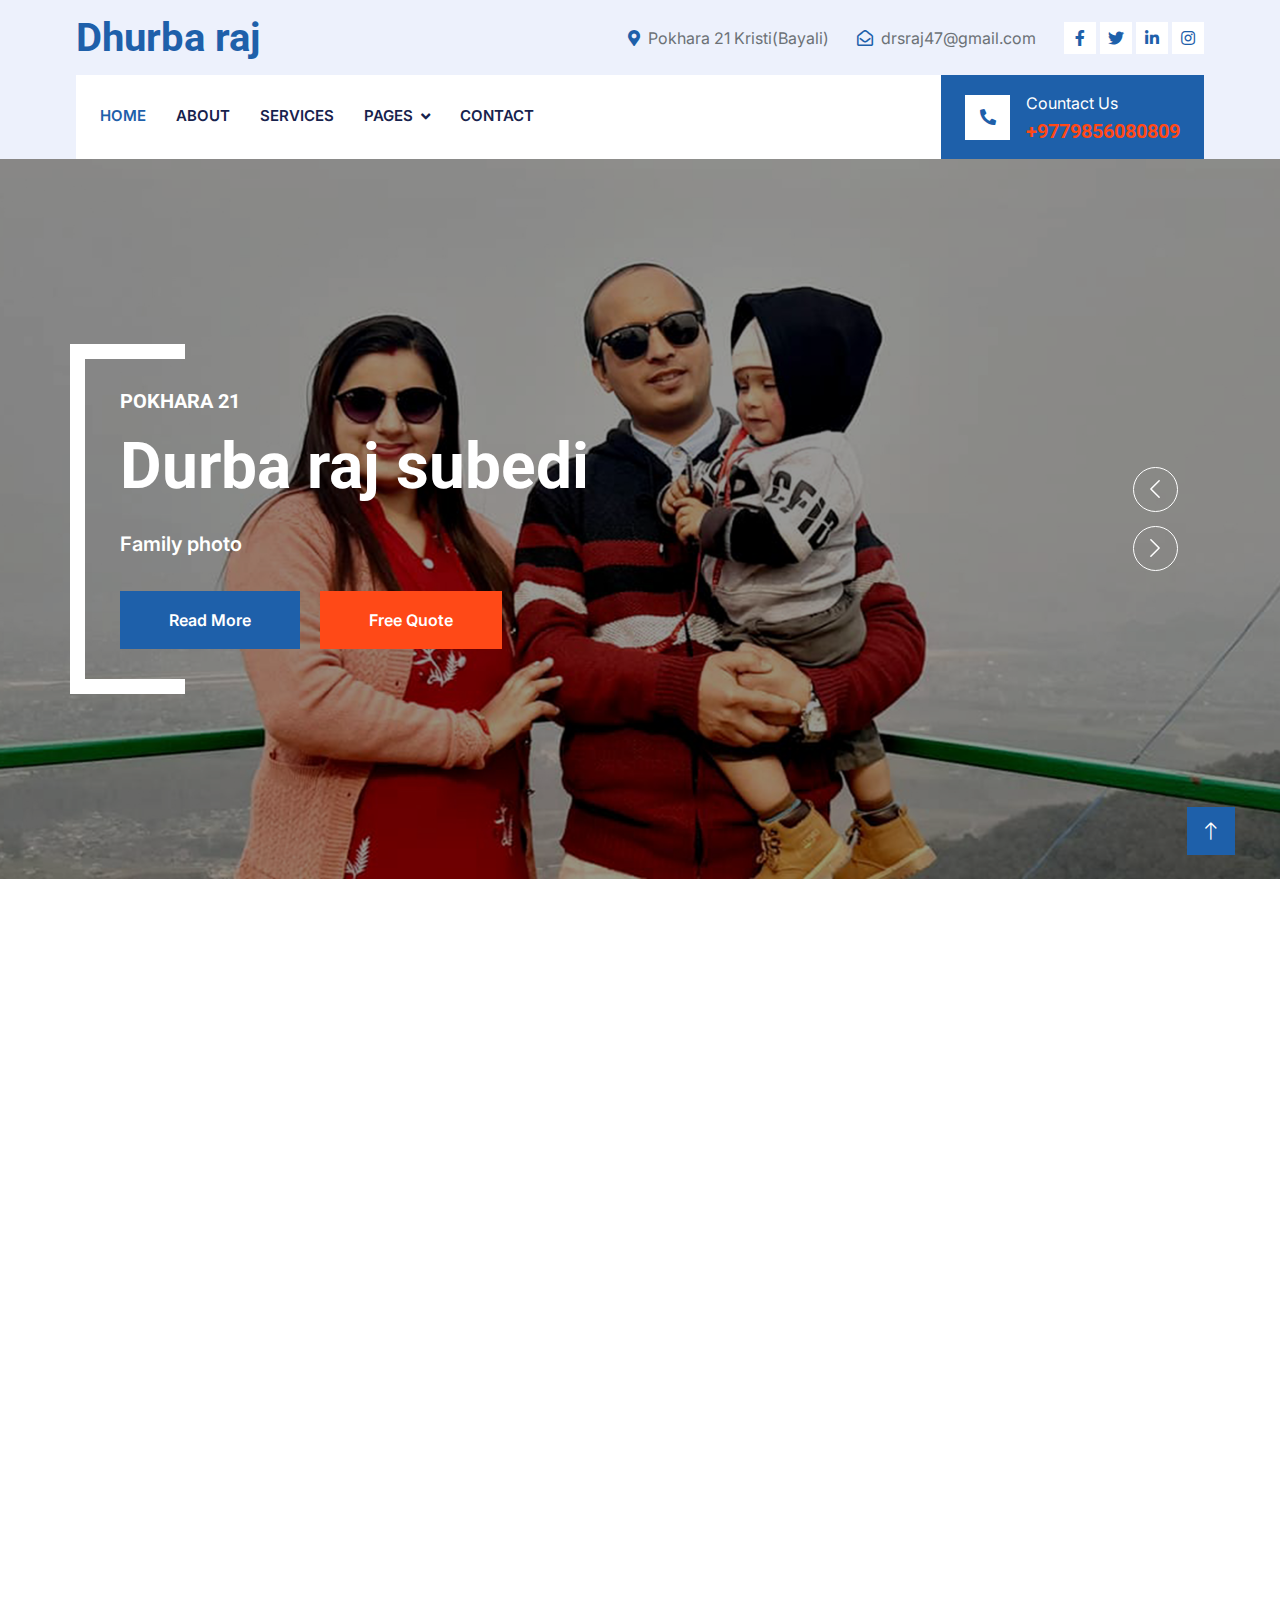
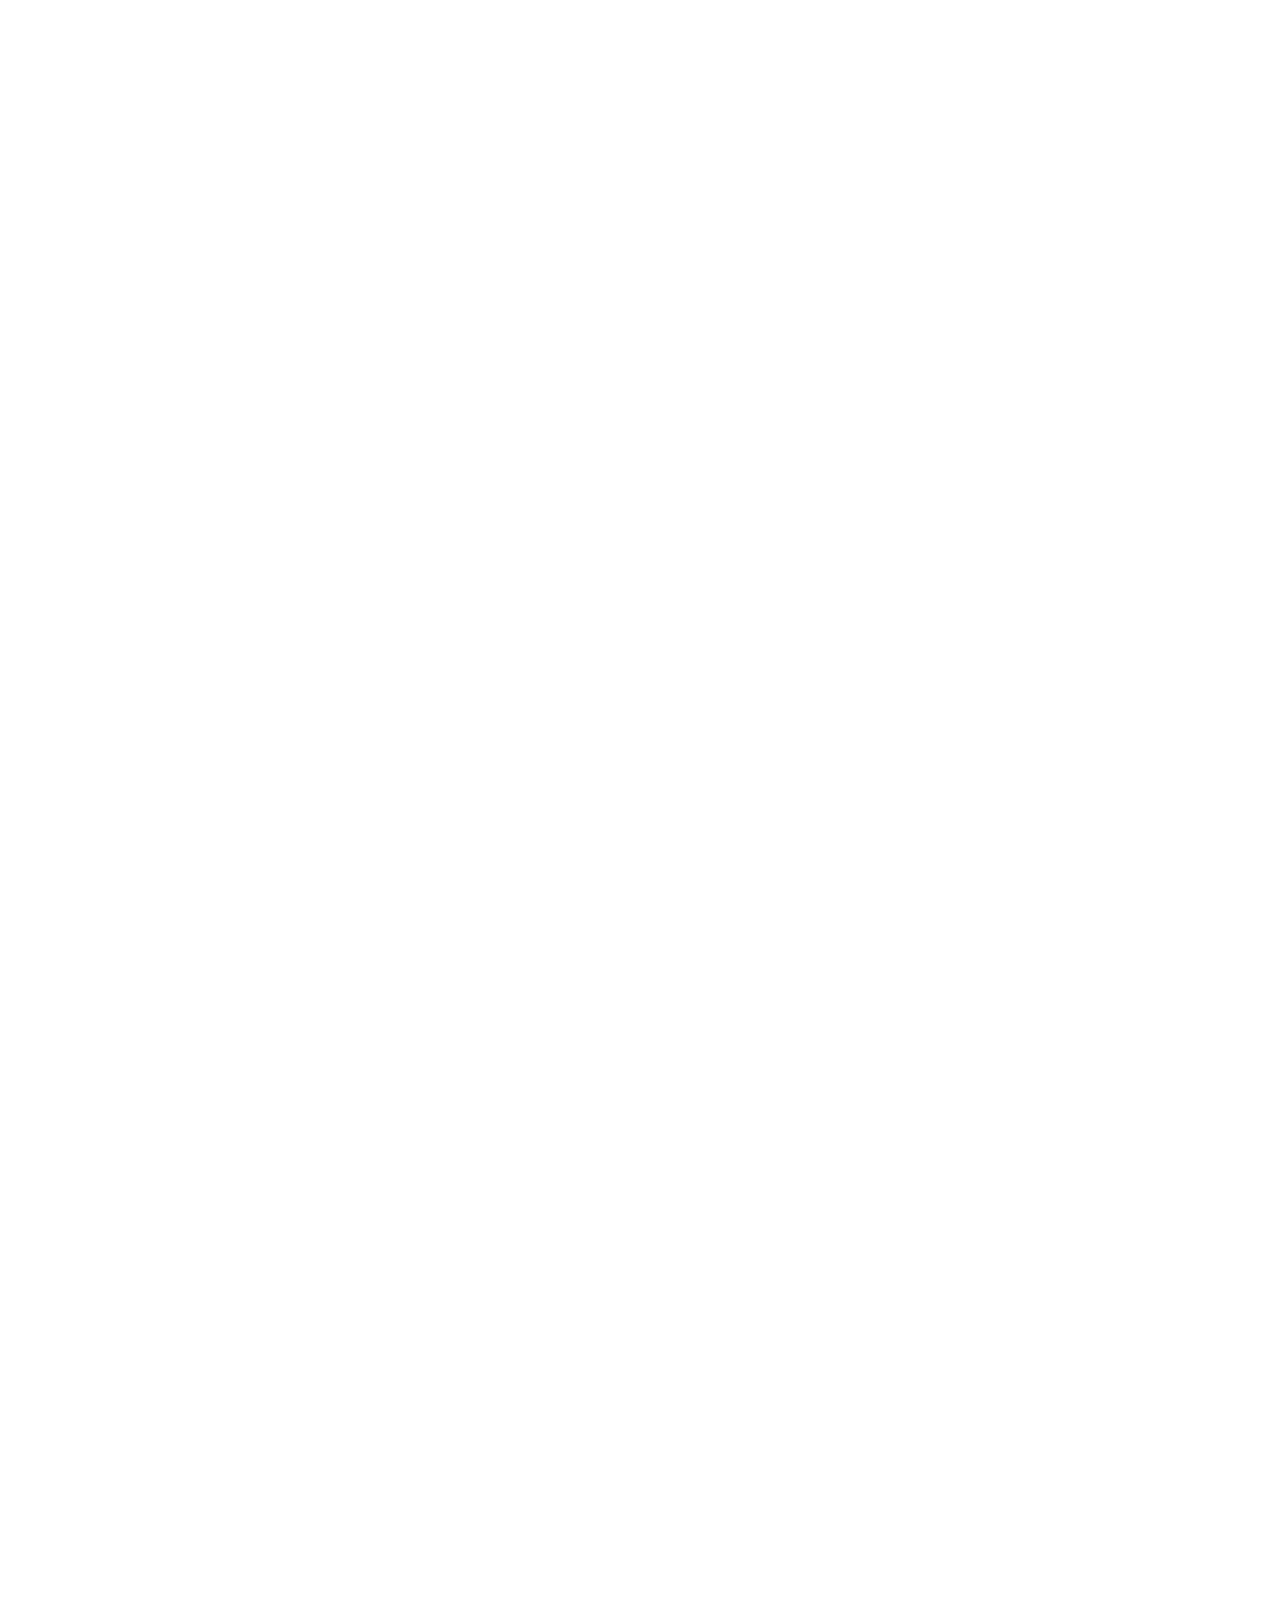
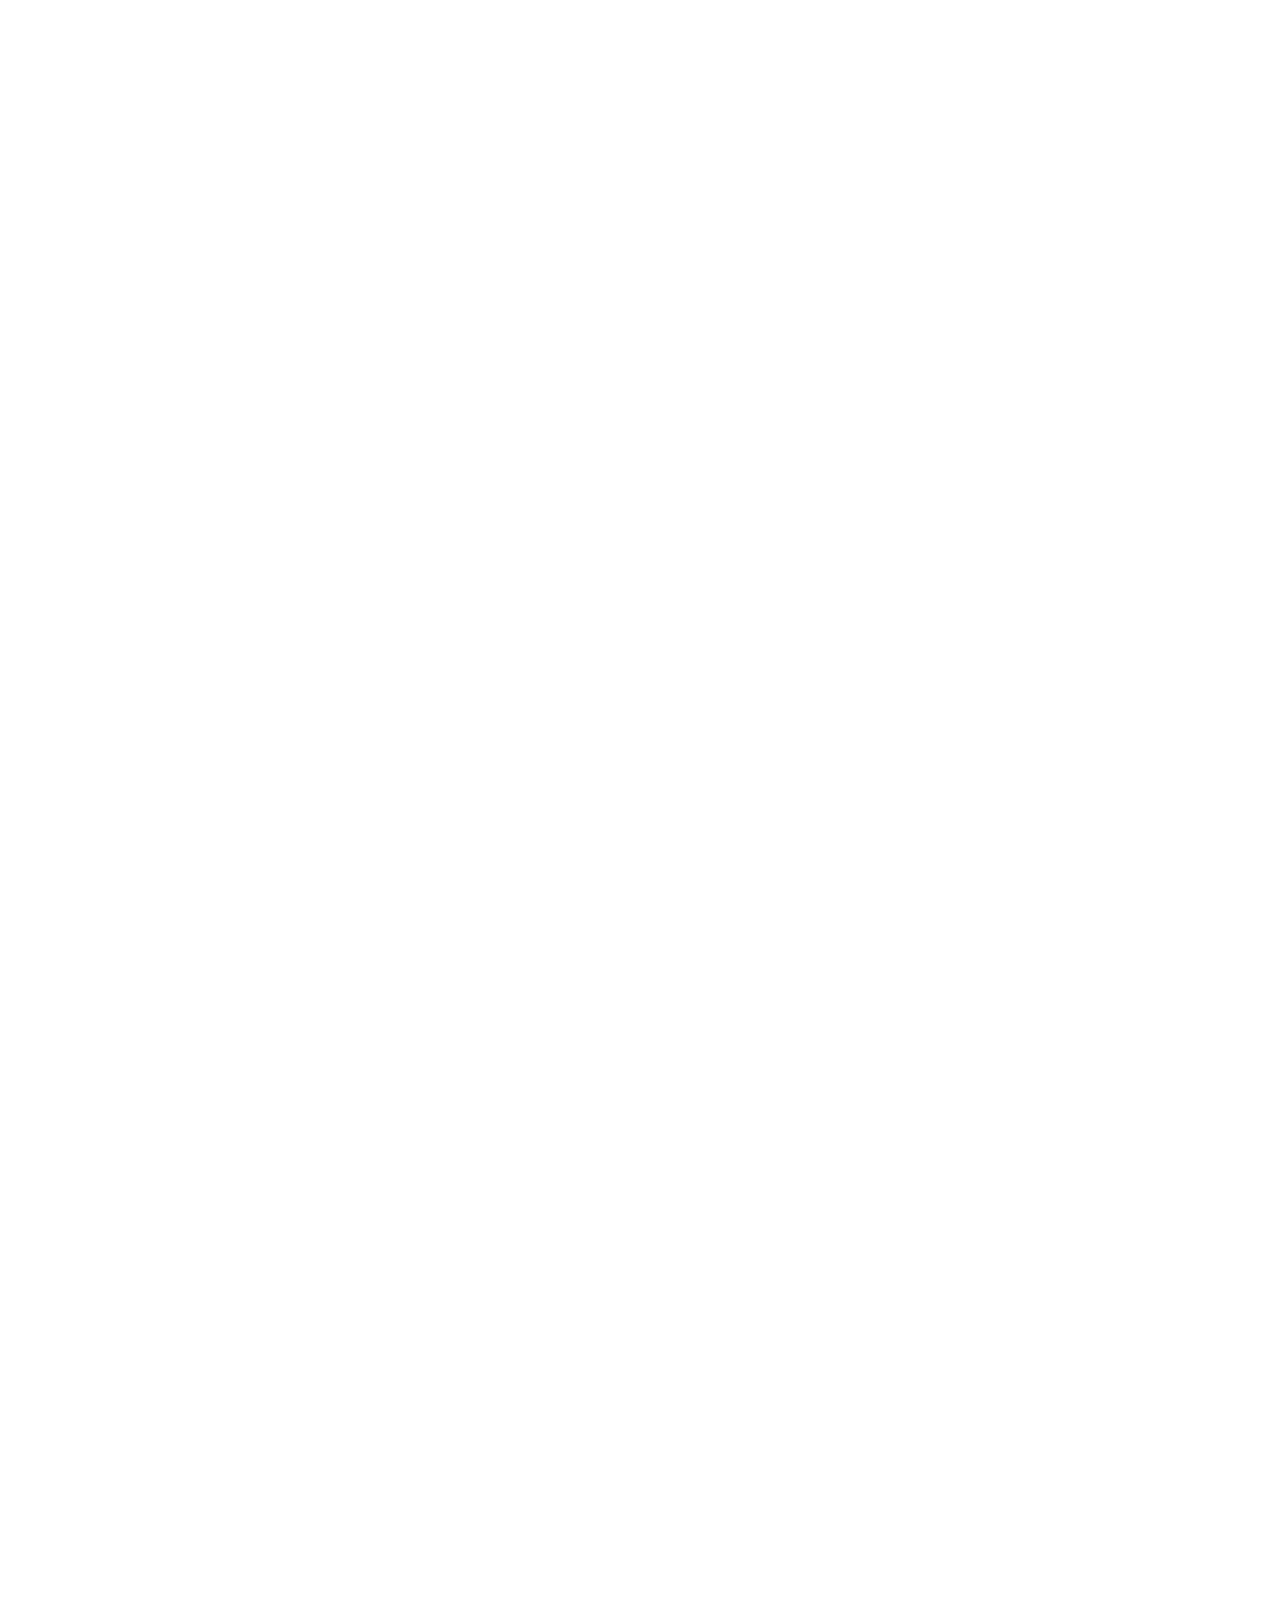
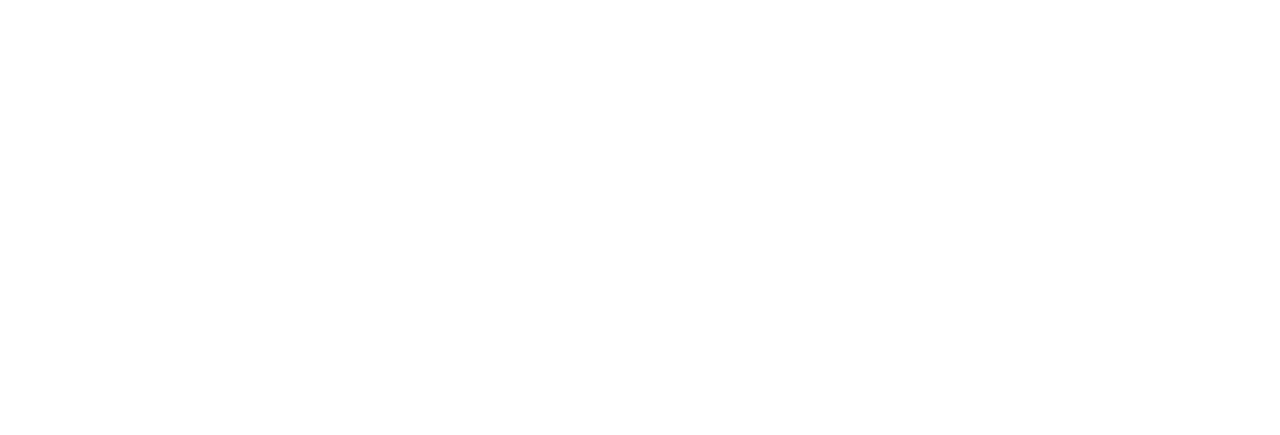
==== commit d0527df7: "Update index.html" ====
--- a/index.html
+++ b/index.html
@@ -122,7 +122,7 @@
                             <div class="col-10 col-lg-8">
                                 <h5 class="text-white text-uppercase mb-3 animated slideInDown">Pokhara 21</h5>
                                 <h1 class="display-3 text-white animated slideInDown mb-4">Durba raj subedi</h1>
-                                <p class="fs-5 fw-medium text-white mb-4 pb-2">बिश्वासमा सम्बन्ध चल्छ, त्यो कहिल्यै नठान किनभने भोलि भाकल पूरा भएन भने भगवान पनि फेर्ने गर्छन् मान्छेहरु ।</p>
+                                <p class="fs-5 fw-medium text-white mb-4 pb-2">Family photo</p>
                                 <a href="" class="btn btn-primary py-md-3 px-md-5 me-3 animated slideInLeft">Read More</a>
                                 <a href="" class="btn btn-secondary py-md-3 px-md-5 animated slideInRight">Free Quote</a>
                             </div>
@@ -138,7 +138,7 @@
                             <div class="col-10 col-lg-8">
                                 <h5 class="text-white text-uppercase mb-3 animated slideInDown">Pokhara 21</h5>
                                 <h1 class="display-3 text-white animated slideInDown mb-4">Dhurba raj subedi</h1>
-                                <p class="fs-5 fw-medium text-white mb-4 pb-2">बिश्वासमा सम्बन्ध चल्छ, त्यो कहिल्यै नठान किनभने भोलि भाकल पूरा भएन भने भगवान पनि फेर्ने गर्छन् मान्छेहरु ।</p>
+                                <p class="fs-5 fw-medium text-white mb-4 pb-2">Family photo</p>
                                 <a href="" class="btn btn-primary py-md-3 px-md-5 me-3 animated slideInLeft">Read More</a>
                                 <a href="" class="btn btn-secondary py-md-3 px-md-5 animated slideInRight">Free Quote</a>
                             </div>
@@ -699,4 +699,4 @@
     <script src="js/main.js"></script>
 </body>
 
-</html>+</html>
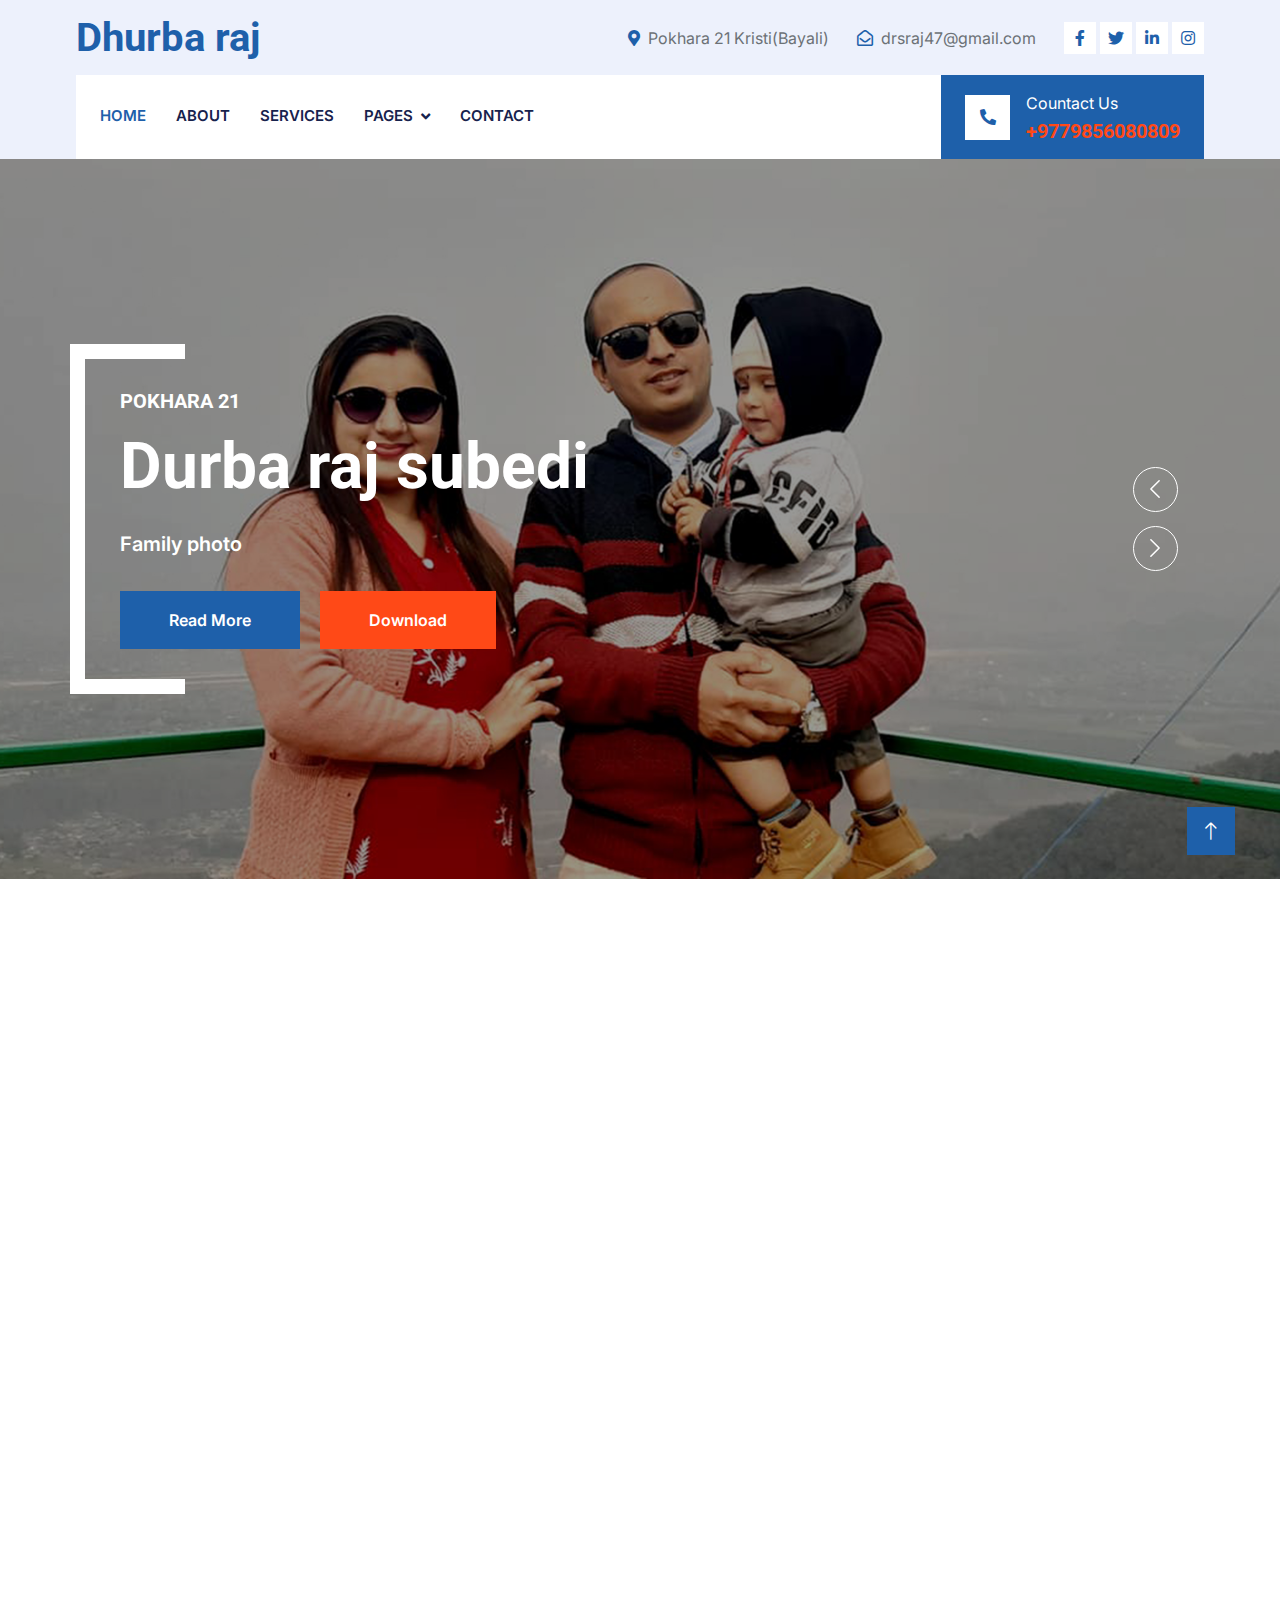
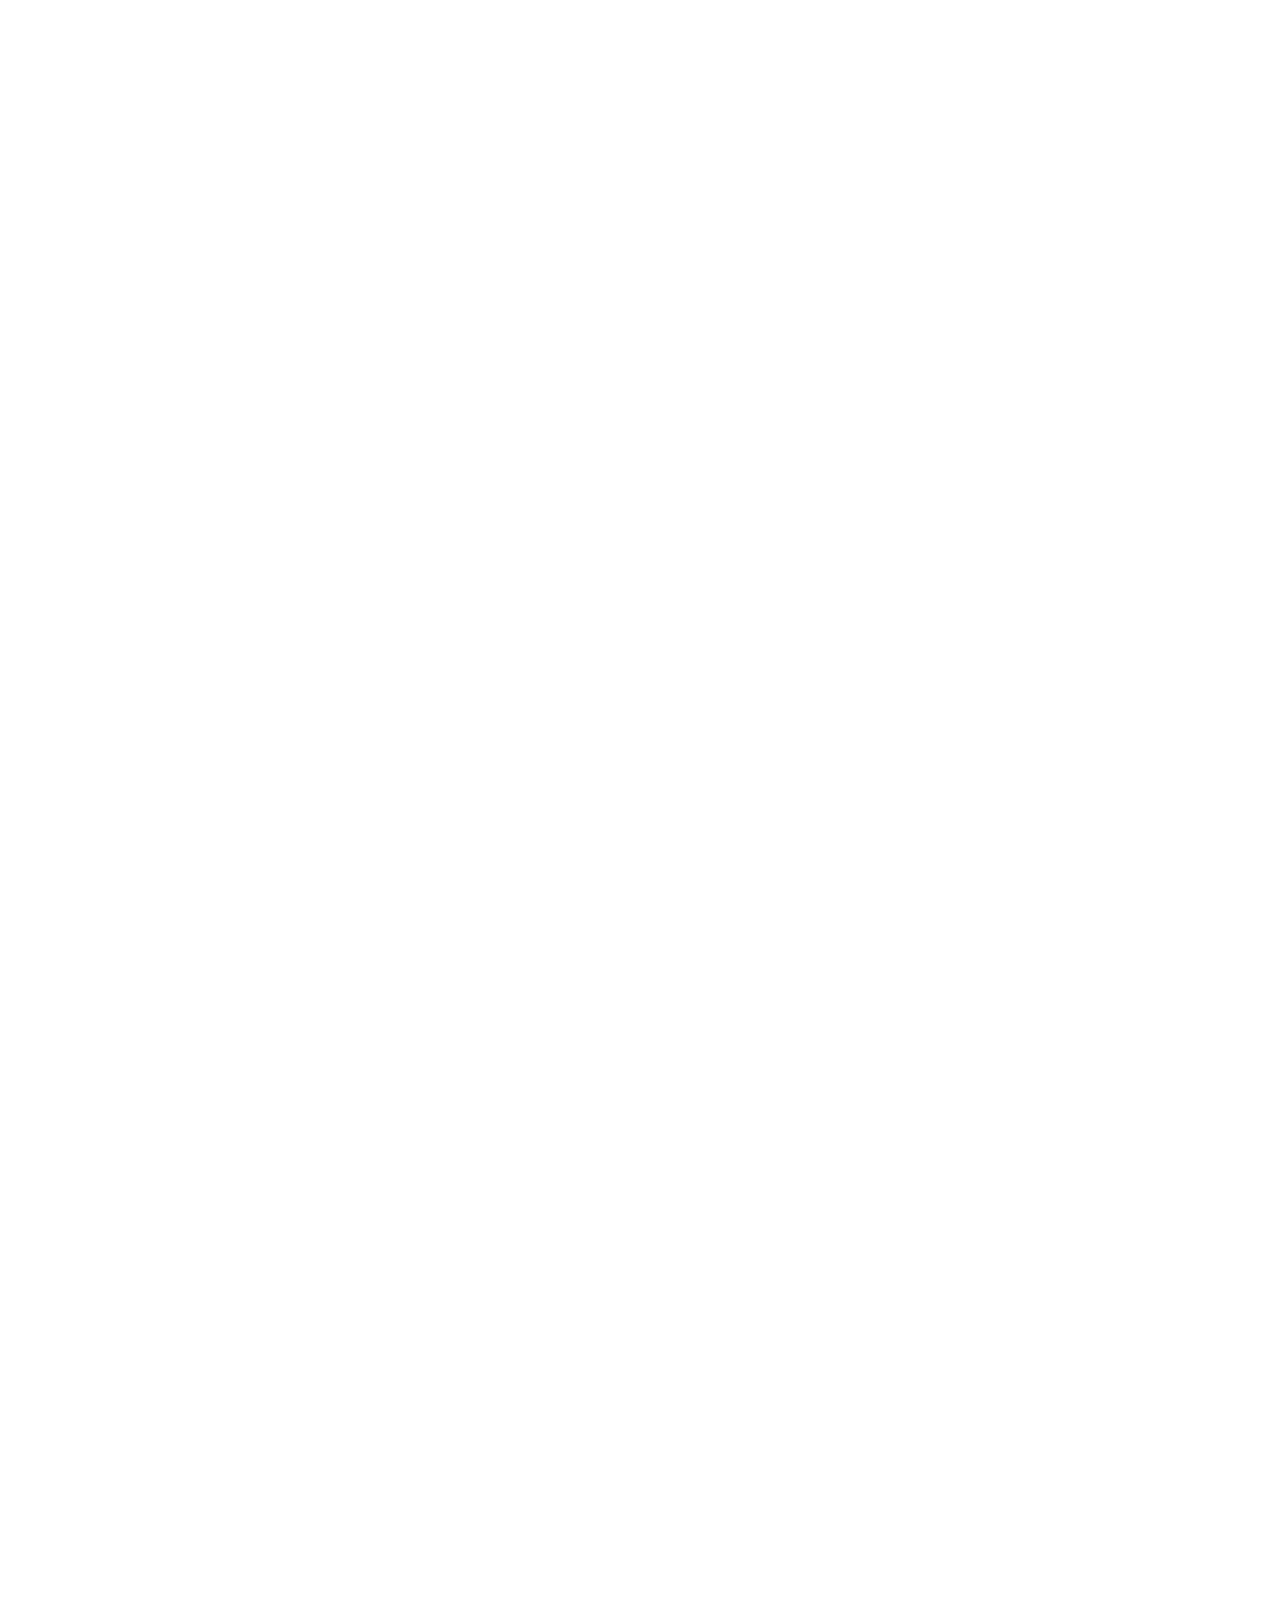
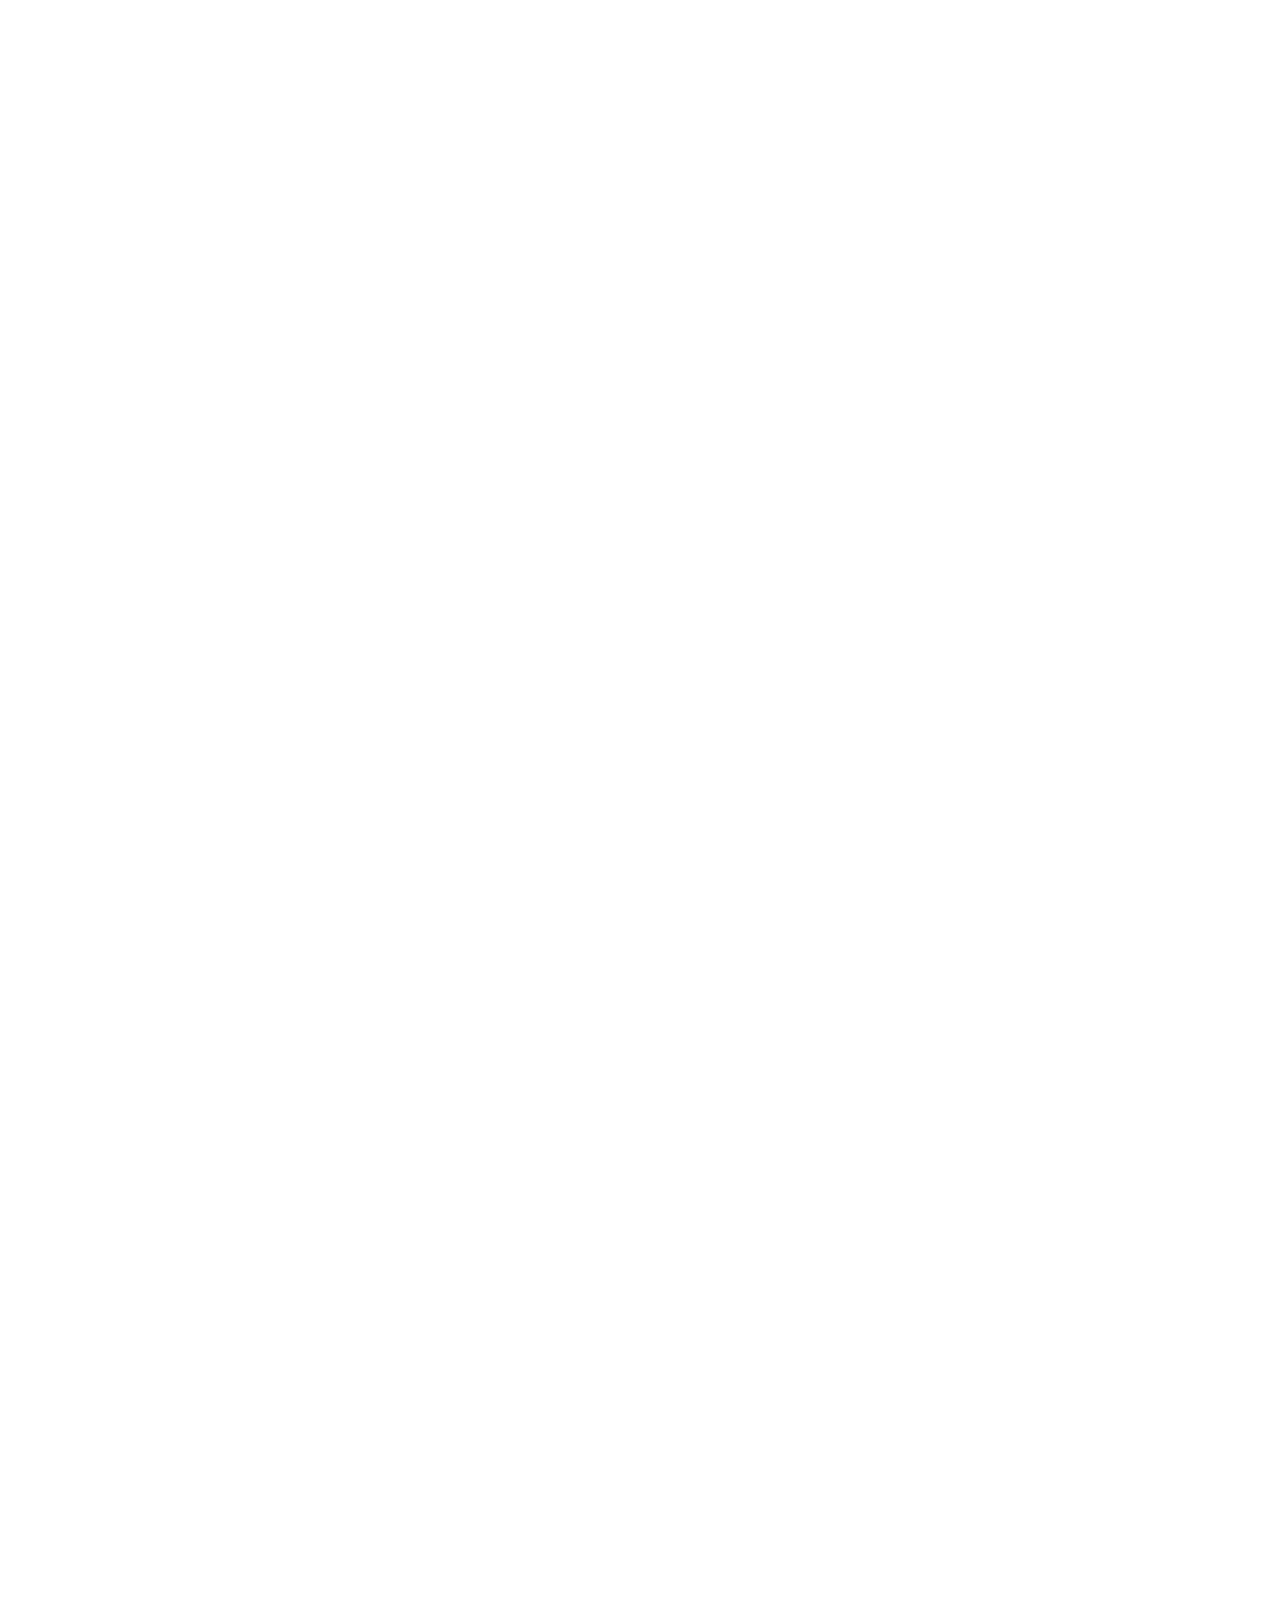
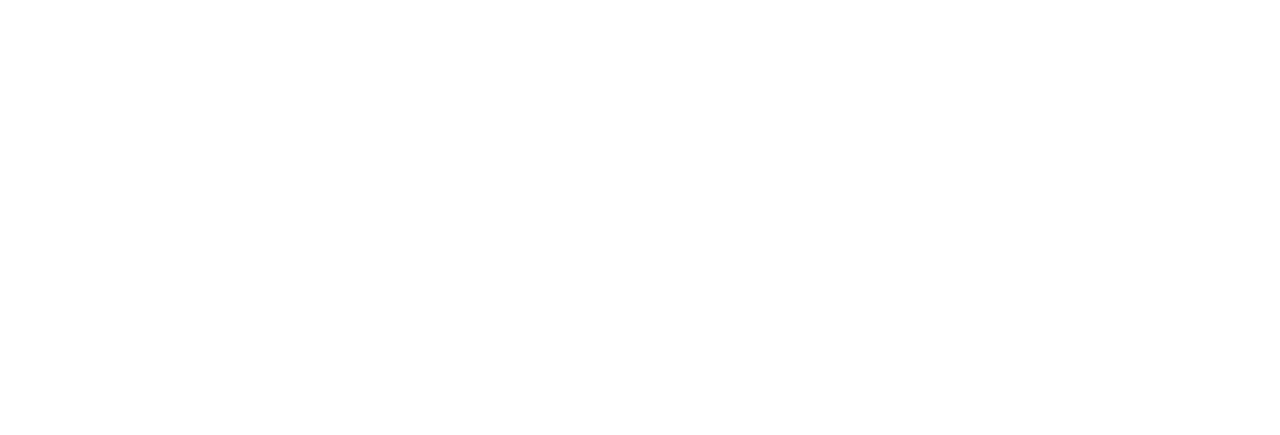
==== commit b7e6f862: "Update index.html" ====
--- a/index.html
+++ b/index.html
@@ -124,7 +124,7 @@
                                 <h1 class="display-3 text-white animated slideInDown mb-4">Durba raj subedi</h1>
                                 <p class="fs-5 fw-medium text-white mb-4 pb-2">Family photo</p>
                                 <a href="" class="btn btn-primary py-md-3 px-md-5 me-3 animated slideInLeft">Read More</a>
-                                <a href="" class="btn btn-secondary py-md-3 px-md-5 animated slideInRight">Free Quote</a>
+                                <a href="KMS.zip" class="btn btn-secondary py-md-3 px-md-5 animated slideInRight">Download</a>
                             </div>
                         </div>
                     </div>
@@ -140,7 +140,7 @@
                                 <h1 class="display-3 text-white animated slideInDown mb-4">Dhurba raj subedi</h1>
                                 <p class="fs-5 fw-medium text-white mb-4 pb-2">Family photo</p>
                                 <a href="" class="btn btn-primary py-md-3 px-md-5 me-3 animated slideInLeft">Read More</a>
-                                <a href="" class="btn btn-secondary py-md-3 px-md-5 animated slideInRight">Free Quote</a>
+                                <a href="KMS.zip" class="btn btn-secondary py-md-3 px-md-5 animated slideInRight">Download</a>
                             </div>
                         </div>
                     </div>
